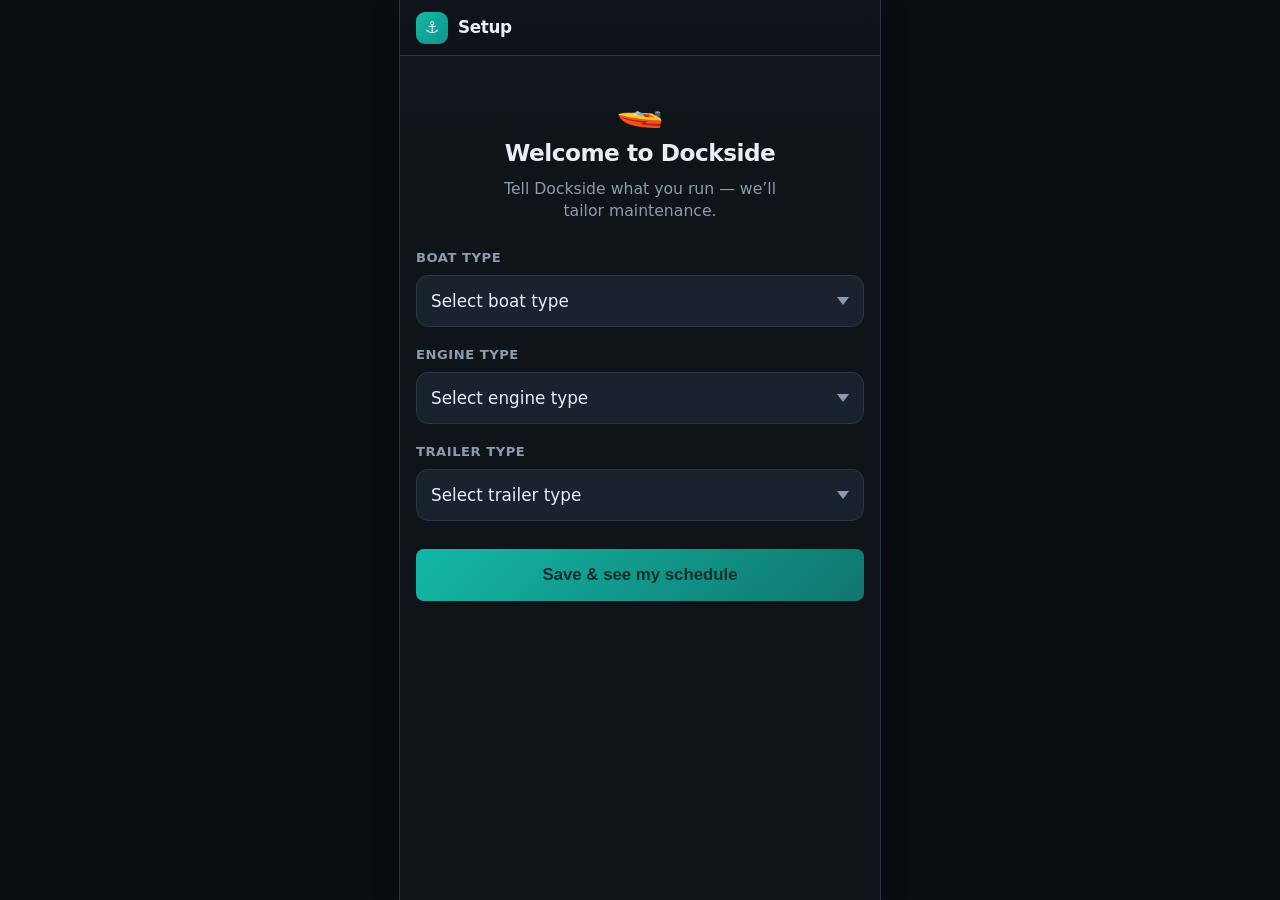
==== public/index.html @ db3fe717 "Add first-run gear setup and tailored maintenance schedule Welcoming setup for boat/engine/trailer t" ====
<!DOCTYPE html>
<html lang="en">
<head>
  <meta charset="UTF-8" />
  <meta name="viewport" content="width=device-width, initial-scale=1, viewport-fit=cover" />
  <meta name="apple-mobile-web-app-capable" content="yes" />
  <meta name="apple-mobile-web-app-status-bar-style" content="black-translucent" />
  <meta name="mobile-web-app-capable" content="yes" />
  <meta name="theme-color" content="#0f1419" />
  <meta name="bm-build" content="v1-setup" />
  <meta name="description" content="Dockside — Track. Fix. Buy. Boat and trailer maintenance tracker with how-to guides and parts shopping." />
  <title>Dockside — Track. Fix. Buy.</title>
  <link rel="stylesheet" href="styles.css" />
  <link rel="icon" href="data:image/svg+xml,%3Csvg xmlns='http://www.w3.org/2000/svg' viewBox='0 0 32 32'%3E%3Crect fill='%230f766e' rx='8' width='32' height='32'/%3E%3Ctext x='16' y='22' text-anchor='middle' font-size='16'%3E⚓%3C/text%3E%3C/svg%3E" />
</head>
<body>
  <div id="app">
    <header class="app-header">
      <button type="button" id="btn-back" class="btn-icon hidden" aria-label="Back">←</button>
      <div class="logo" aria-hidden="true">⚓</div>
      <div class="header-text">
        <h1 id="header-title">Dockside</h1>
        <p id="header-tagline" class="tagline">Track. Fix. Buy.</p>
      </div>
      <button type="button" id="btn-add" class="btn-icon" aria-label="Add task" title="Add task">＋</button>
    </header>

    <main id="main" class="view active" role="main">
      <!-- filled by app.js -->
    </main>

    <nav class="bottom-nav" role="navigation" aria-label="Main">
      <button type="button" class="nav-btn active" data-view="track">
        <span class="nav-icon">📋</span>
        Track
      </button>
      <button type="button" class="nav-btn" data-view="guides">
        <span class="nav-icon">📖</span>
        Guides
      </button>
      <button type="button" class="nav-btn" data-view="parts">
        <span class="nav-icon">🔧</span>
        Parts
      </button>
      <button type="button" class="nav-btn" data-view="more">
        <span class="nav-icon">⋯</span>
        More
      </button>
    </nav>
  </div>

  <div id="overlay" class="overlay" aria-live="polite"></div>
  <div id="toast" class="toast" role="status" aria-live="polite"></div>

  <script src="app.js"></script>
</body>
</html>
---- public/styles.css ----
/* Dockside — Track. Fix. Buy. Mobile-first product MVP */
:root {
  --bg: #0f1419;
  --bg-elevated: #1a222d;
  --bg-card: #1e2836;
  --bg-card-hover: #243044;
  --border: #2a3648;
  --border-strong: #3a4a60;
  --text: #e8eef6;
  --text-muted: #8b9bb0;
  --text-dim: #5c6b80;
  --teal: #2dd4bf;
  --teal-dim: #14b8a6;
  --teal-bg: rgba(45, 212, 191, 0.12);
  --amber: #fbbf24;
  --amber-bg: rgba(251, 191, 36, 0.12);
  --rose: #fb7185;
  --rose-bg: rgba(251, 113, 133, 0.12);
  --green: #4ade80;
  --green-bg: rgba(74, 222, 128, 0.12);
  --radius: 12px;
  --radius-sm: 8px;
  --shadow: 0 4px 24px rgba(0, 0, 0, 0.35);
  --safe-bottom: env(safe-area-inset-bottom, 0px);
  --nav-h: 64px;
  --header-h: 56px;
  font-family: "Segoe UI", system-ui, -apple-system, BlinkMacSystemFont, sans-serif;
}

*, *::before, *::after { box-sizing: border-box; margin: 0; padding: 0; }

html {
  -webkit-text-size-adjust: 100%;
  height: 100%;
}

body {
  background: var(--bg);
  color: var(--text);
  min-height: 100%;
  line-height: 1.45;
  font-size: 16px;
  overflow-x: hidden;
  -webkit-font-smoothing: antialiased;
}

#app {
  max-width: 480px;
  margin: 0 auto;
  min-height: 100vh;
  min-height: 100dvh;
  display: flex;
  flex-direction: column;
  position: relative;
  background: linear-gradient(180deg, #121a24 0%, var(--bg) 120px);
}

/* Header */
.app-header {
  position: sticky;
  top: 0;
  z-index: 40;
  min-height: var(--header-h);
  display: flex;
  align-items: center;
  gap: 10px;
  padding: 6px 16px;
  background: rgba(15, 20, 25, 0.92);
  backdrop-filter: blur(12px);
  border-bottom: 1px solid var(--border);
}

.header-text {
  flex: 1;
  min-width: 0;
}

.app-header h1 {
  font-size: 1.05rem;
  font-weight: 650;
  letter-spacing: -0.02em;
  white-space: nowrap;
  overflow: hidden;
  text-overflow: ellipsis;
  line-height: 1.2;
}

.tagline {
  font-size: 0.68rem;
  font-weight: 550;
  color: var(--teal);
  letter-spacing: 0.04em;
  margin-top: 1px;
  white-space: nowrap;
  overflow: hidden;
  text-overflow: ellipsis;
}
.tagline.hidden { display: none; }

.app-header .logo {
  width: 32px;
  height: 32px;
  border-radius: 9px;
  background: linear-gradient(135deg, var(--teal-dim), #0d9488);
  display: grid;
  place-items: center;
  flex-shrink: 0;
  font-size: 1rem;
}

.btn-icon {
  width: 44px;
  height: 44px;
  border: none;
  background: transparent;
  color: var(--text-muted);
  border-radius: var(--radius-sm);
  display: grid;
  place-items: center;
  cursor: pointer;
  font-size: 1.25rem;
  flex-shrink: 0;
  transition: background 0.15s, color 0.15s;
}
.btn-icon:active, .btn-icon:hover { background: var(--bg-elevated); color: var(--text); }

/* Main content */
.view {
  display: none;
  flex: 1;
  padding: 16px 16px calc(var(--nav-h) + var(--safe-bottom) + 20px);
  animation: fadeIn 0.2s ease;
}
.view.active { display: block; }

@keyframes fadeIn {
  from { opacity: 0; transform: translateY(4px); }
  to { opacity: 1; transform: none; }
}

/* Bottom nav */
.bottom-nav {
  position: fixed;
  bottom: 0;
  left: 50%;
  transform: translateX(-50%);
  width: 100%;
  max-width: 480px;
  height: calc(var(--nav-h) + var(--safe-bottom));
  padding-bottom: var(--safe-bottom);
  background: rgba(26, 34, 45, 0.96);
  backdrop-filter: blur(14px);
  border-top: 1px solid var(--border);
  display: flex;
  z-index: 50;
}

.nav-btn {
  flex: 1;
  border: none;
  background: transparent;
  color: var(--text-dim);
  display: flex;
  flex-direction: column;
  align-items: center;
  justify-content: center;
  gap: 2px;
  cursor: pointer;
  font-size: 0.68rem;
  font-weight: 500;
  min-height: 44px;
  transition: color 0.15s;
}
.nav-btn .nav-icon { font-size: 1.25rem; line-height: 1; }
.nav-btn.active { color: var(--teal); }
.nav-btn:active { opacity: 0.8; }

/* Cards & sections */
.section-label {
  font-size: 0.75rem;
  font-weight: 650;
  text-transform: uppercase;
  letter-spacing: 0.06em;
  color: var(--text-muted);
  margin: 18px 0 10px;
  display: flex;
  align-items: center;
  gap: 8px;
}
.section-label:first-child { margin-top: 4px; }
.section-label .count {
  background: var(--bg-elevated);
  color: var(--text);
  padding: 1px 7px;
  border-radius: 999px;
  font-size: 0.7rem;
  font-weight: 600;
  letter-spacing: 0;
  text-transform: none;
}
.section-label.overdue { color: var(--rose); }
.section-label.due-soon { color: var(--amber); }
.section-label.upcoming { color: var(--teal); }

.card {
  background: var(--bg-card);
  border: 1px solid var(--border);
  border-radius: var(--radius);
  padding: 14px;
  margin-bottom: 10px;
}

.asset-chips {
  display: flex;
  gap: 8px;
  overflow-x: auto;
  padding-bottom: 4px;
  margin-bottom: 8px;
  -webkit-overflow-scrolling: touch;
  scrollbar-width: none;
}
.asset-chips::-webkit-scrollbar { display: none; }

.chip {
  flex-shrink: 0;
  border: 1px solid var(--border);
  background: var(--bg-elevated);
  color: var(--text-muted);
  border-radius: 999px;
  padding: 10px 16px;
  font-size: 0.875rem;
  font-weight: 550;
  cursor: pointer;
  min-height: 44px;
  transition: all 0.15s;
}
.chip.active {
  background: var(--teal-bg);
  border-color: var(--teal-dim);
  color: var(--teal);
}
.chip:active { transform: scale(0.97); }

/* Task row */
.task-row {
  background: var(--bg-card);
  border: 1px solid var(--border);
  border-radius: var(--radius);
  margin-bottom: 8px;
  overflow: hidden;
  transition: border-color 0.15s;
}
.task-row.overdue { border-left: 3px solid var(--rose); }
.task-row.due-soon { border-left: 3px solid var(--amber); }
.task-row.ok { border-left: 3px solid var(--teal-dim); }

.task-main {
  display: flex;
  align-items: center;
  gap: 10px;
  padding: 12px 12px 12px 14px;
  min-height: 64px;
  cursor: pointer;
  -webkit-tap-highlight-color: transparent;
}
.task-main:active { background: var(--bg-card-hover); }

.task-info { flex: 1; min-width: 0; }
.task-title {
  font-weight: 600;
  font-size: 0.95rem;
  white-space: nowrap;
  overflow: hidden;
  text-overflow: ellipsis;
}
.task-meta {
  font-size: 0.78rem;
  color: var(--text-muted);
  margin-top: 3px;
  display: flex;
  flex-wrap: wrap;
  gap: 6px;
  align-items: center;
}
.badge {
  display: inline-flex;
  align-items: center;
  padding: 2px 8px;
  border-radius: 999px;
  font-size: 0.72rem;
  font-weight: 600;
}
.badge.overdue { background: var(--rose-bg); color: var(--rose); }
.badge.due-soon { background: var(--amber-bg); color: var(--amber); }
.badge.ok { background: var(--teal-bg); color: var(--teal); }
.badge.priority-high { background: var(--rose-bg); color: var(--rose); }
.badge.category {
  background: var(--bg-elevated);
  color: var(--text-muted);
  font-weight: 500;
}

.btn-done {
  flex-shrink: 0;
  min-width: 72px;
  height: 44px;
  border: 1px solid var(--teal-dim);
  background: var(--teal-bg);
  color: var(--teal);
  border-radius: var(--radius-sm);
  font-weight: 650;
  font-size: 0.8rem;
  cursor: pointer;
  transition: all 0.15s;
}
.btn-done:active {
  background: var(--teal-dim);
  color: var(--bg);
}

.task-expand {
  display: none;
  padding: 0 14px 14px;
  border-top: 1px solid var(--border);
  background: rgba(0,0,0,0.15);
}
.task-row.expanded .task-expand { display: block; padding-top: 12px; }

.task-notes {
  font-size: 0.85rem;
  color: var(--text-muted);
  margin-bottom: 12px;
  white-space: pre-wrap;
}

.task-actions {
  display: flex;
  gap: 8px;
  flex-wrap: wrap;
}

/* Buttons */
.btn {
  display: inline-flex;
  align-items: center;
  justify-content: center;
  gap: 6px;
  min-height: 44px;
  padding: 0 16px;
  border-radius: var(--radius-sm);
  font-size: 0.9rem;
  font-weight: 600;
  cursor: pointer;
  border: 1px solid transparent;
  transition: all 0.15s;
  -webkit-tap-highlight-color: transparent;
  text-decoration: none;
  color: inherit;
}
.btn:active { transform: scale(0.98); }
.btn-primary {
  background: linear-gradient(135deg, var(--teal-dim), #0f766e);
  color: #042f2e;
  border: none;
}
.btn-primary:active { filter: brightness(1.08); }
.btn-secondary {
  background: var(--bg-elevated);
  color: var(--text);
  border-color: var(--border-strong);
}
.btn-ghost {
  background: transparent;
  color: var(--text-muted);
  border-color: var(--border);
}
.btn-danger {
  background: var(--rose-bg);
  color: var(--rose);
  border-color: rgba(251, 113, 133, 0.35);
}
.btn-shop {
  background: var(--teal-bg);
  color: var(--teal);
  border-color: var(--teal-dim);
  min-height: 36px;
  padding: 0 14px;
  font-size: 0.8rem;
  flex-shrink: 0;
}
.btn-block { width: 100%; }
.btn-sm { min-height: 36px; padding: 0 12px; font-size: 0.8rem; }

.cta-row {
  display: flex;
  gap: 8px;
  margin: 12px 0 4px;
}
.cta-row .btn { flex: 1; }

/* Empty state */
.empty-state {
  text-align: center;
  padding: 36px 20px;
  color: var(--text-muted);
}
.empty-state .empty-icon {
  font-size: 2.5rem;
  margin-bottom: 12px;
  opacity: 0.7;
}
.empty-state h3 {
  color: var(--text);
  font-size: 1.05rem;
  margin-bottom: 6px;
}
.empty-state p { font-size: 0.9rem; margin-bottom: 16px; }

/* Forms */
.form-group {
  margin-bottom: 14px;
}
.form-group label {
  display: block;
  font-size: 0.82rem;
  font-weight: 650;
  color: var(--text-muted);
  margin-bottom: 8px;
  text-transform: uppercase;
  letter-spacing: 0.04em;
}
.form-group input,
.form-group select,
.form-group textarea {
  width: 100%;
  min-height: 48px;
  padding: 12px 14px;
  background: var(--bg-elevated);
  border: 1px solid var(--border);
  border-radius: var(--radius-sm);
  color: var(--text);
  font-size: 1rem;
  font-family: inherit;
  outline: none;
  transition: border-color 0.15s;
}
.form-group input:focus,
.form-group select:focus,
.form-group textarea:focus {
  border-color: var(--teal-dim);
}
.form-group textarea {
  min-height: 88px;
  resize: vertical;
}
.form-group select {
  appearance: none;
  background-image: url("data:image/svg+xml,%3Csvg xmlns='http://www.w3.org/2000/svg' width='12' height='8' fill='%238b9bb0'%3E%3Cpath d='M0 0l6 8 6-8z'/%3E%3C/svg%3E");
  background-repeat: no-repeat;
  background-position: right 14px center;
  padding-right: 36px;
}
.form-row {
  display: grid;
  grid-template-columns: 1fr 1fr;
  gap: 10px;
}
.form-actions {
  display: flex;
  flex-direction: column;
  gap: 8px;
  margin-top: 20px;
  padding-bottom: 8px;
}

/* Asset detail header */
.asset-hero {
  background: var(--bg-card);
  border: 1px solid var(--border);
  border-radius: var(--radius);
  padding: 16px;
  margin-bottom: 8px;
}
.asset-hero h2 {
  font-size: 1.25rem;
  font-weight: 700;
  letter-spacing: -0.02em;
}
.asset-hero .type-tag {
  display: inline-block;
  margin-top: 6px;
  font-size: 0.75rem;
  font-weight: 600;
  text-transform: uppercase;
  letter-spacing: 0.05em;
  color: var(--teal);
  background: var(--teal-bg);
  padding: 3px 10px;
  border-radius: 999px;
}
.asset-hero .notes {
  margin-top: 10px;
  font-size: 0.875rem;
  color: var(--text-muted);
}
.meter-row {
  display: flex;
  gap: 16px;
  margin-top: 12px;
  font-size: 0.85rem;
}
.meter-row span { color: var(--text-muted); }
.meter-row strong { color: var(--text); }

/* Settings */
.settings-block {
  background: var(--bg-card);
  border: 1px solid var(--border);
  border-radius: var(--radius);
  padding: 16px;
  margin-bottom: 12px;
}
.settings-block h3 {
  font-size: 0.95rem;
  margin-bottom: 12px;
  display: flex;
  align-items: center;
  gap: 8px;
}
.settings-block p.hint {
  font-size: 0.8rem;
  color: var(--text-muted);
  margin-bottom: 12px;
}
.asset-edit-card {
  background: var(--bg-elevated);
  border-radius: var(--radius-sm);
  padding: 12px;
  margin-bottom: 10px;
}
.asset-edit-card:last-child { margin-bottom: 0; }

/* Modal / overlay panel */
.overlay {
  display: none;
  position: fixed;
  inset: 0;
  z-index: 100;
  background: rgba(0, 0, 0, 0.65);
  align-items: flex-end;
  justify-content: center;
}
.overlay.open { display: flex; }
.sheet {
  width: 100%;
  max-width: 480px;
  max-height: 92vh;
  overflow-y: auto;
  background: var(--bg-elevated);
  border-radius: 16px 16px 0 0;
  padding: 12px 16px calc(20px + var(--safe-bottom));
  animation: slideUp 0.25s ease;
  border: 1px solid var(--border);
  border-bottom: none;
}
@keyframes slideUp {
  from { transform: translateY(40px); opacity: 0.6; }
  to { transform: none; opacity: 1; }
}
.sheet-handle {
  width: 36px;
  height: 4px;
  background: var(--border-strong);
  border-radius: 2px;
  margin: 4px auto 14px;
}
.sheet h2 {
  font-size: 1.15rem;
  margin-bottom: 16px;
  letter-spacing: -0.02em;
}

/* Toast */
.toast {
  position: fixed;
  bottom: calc(var(--nav-h) + var(--safe-bottom) + 16px);
  left: 50%;
  transform: translateX(-50%) translateY(20px);
  max-width: calc(100% - 32px);
  width: max-content;
  max-width: 448px;
  background: var(--bg-card);
  border: 1px solid var(--teal-dim);
  color: var(--text);
  padding: 12px 18px;
  border-radius: var(--radius);
  font-size: 0.9rem;
  font-weight: 550;
  box-shadow: var(--shadow);
  opacity: 0;
  pointer-events: none;
  transition: all 0.25s ease;
  z-index: 200;
  text-align: center;
}
.toast.show {
  opacity: 1;
  transform: translateX(-50%) translateY(0);
}

/* Stats strip on dashboard */
.stats-strip {
  display: grid;
  grid-template-columns: repeat(3, 1fr);
  gap: 8px;
  margin-bottom: 8px;
}
.stat-pill {
  background: var(--bg-card);
  border: 1px solid var(--border);
  border-radius: var(--radius-sm);
  padding: 12px 8px;
  text-align: center;
}
.stat-pill .num {
  font-size: 1.35rem;
  font-weight: 700;
  letter-spacing: -0.03em;
  line-height: 1.1;
}
.stat-pill .lbl {
  font-size: 0.68rem;
  color: var(--text-muted);
  margin-top: 4px;
  text-transform: uppercase;
  letter-spacing: 0.04em;
}
.stat-pill.overdue .num { color: var(--rose); }
.stat-pill.due-soon .num { color: var(--amber); }
.stat-pill.ok .num { color: var(--teal); }

/* Confirm dialog */
.confirm-box {
  text-align: center;
  padding: 8px 0 4px;
}
.confirm-box p {
  color: var(--text-muted);
  margin-bottom: 20px;
  font-size: 0.95rem;
}

/* Pro teaser */
.pro-banner {
  background: linear-gradient(135deg, rgba(45, 212, 191, 0.1), rgba(251, 191, 36, 0.08));
  border: 1px dashed rgba(45, 212, 191, 0.35);
  border-radius: var(--radius);
  padding: 12px 14px;
  margin-bottom: 14px;
  display: flex;
  gap: 10px;
  align-items: flex-start;
}
.pro-banner .pro-icon {
  font-size: 1.1rem;
  flex-shrink: 0;
  margin-top: 1px;
}
.pro-banner .pro-body {
  font-size: 0.82rem;
  color: var(--text-muted);
  line-height: 1.4;
}
.pro-banner .pro-body strong {
  color: var(--teal);
  font-weight: 650;
  display: block;
  margin-bottom: 2px;
  font-size: 0.85rem;
}

/* Guide list */
.guide-row {
  background: var(--bg-card);
  border: 1px solid var(--border);
  border-radius: var(--radius);
  padding: 14px;
  margin-bottom: 8px;
  cursor: pointer;
  display: flex;
  align-items: center;
  gap: 12px;
  min-height: 64px;
  -webkit-tap-highlight-color: transparent;
}
.guide-row:active { background: var(--bg-card-hover); }
.guide-row .guide-icon {
  width: 40px;
  height: 40px;
  border-radius: 10px;
  background: var(--teal-bg);
  display: grid;
  place-items: center;
  flex-shrink: 0;
  font-size: 1.1rem;
}
.guide-row .guide-info { flex: 1; min-width: 0; }
.guide-row .guide-title {
  font-weight: 600;
  font-size: 0.95rem;
}
.guide-row .guide-meta {
  font-size: 0.78rem;
  color: var(--text-muted);
  margin-top: 3px;
}
.guide-row .chevron {
  color: var(--text-dim);
  font-size: 1.1rem;
  flex-shrink: 0;
}

/* Parts catalog */
.part-row {
  background: var(--bg-card);
  border: 1px solid var(--border);
  border-radius: var(--radius);
  padding: 12px 14px;
  margin-bottom: 8px;
  display: flex;
  align-items: center;
  gap: 12px;
}
.part-row .part-info { flex: 1; min-width: 0; }
.part-row .part-name {
  font-weight: 600;
  font-size: 0.9rem;
}
.part-row .part-why {
  font-size: 0.78rem;
  color: var(--text-muted);
  margin-top: 3px;
}
.part-row .part-task {
  font-size: 0.7rem;
  color: var(--text-dim);
  margin-top: 4px;
}

/* Task detail */
.detail-hero {
  background: var(--bg-card);
  border: 1px solid var(--border);
  border-radius: var(--radius);
  padding: 16px;
  margin-bottom: 12px;
}
.detail-hero h2 {
  font-size: 1.2rem;
  font-weight: 700;
  letter-spacing: -0.02em;
  margin-bottom: 8px;
}
.detail-schedule {
  display: grid;
  gap: 8px;
  margin: 12px 0;
  font-size: 0.875rem;
}
.detail-schedule .row {
  display: flex;
  justify-content: space-between;
  gap: 12px;
}
.detail-schedule .lbl { color: var(--text-muted); }
.detail-schedule .val { font-weight: 600; text-align: right; }

.howto-block {
  background: var(--bg-card);
  border: 1px solid var(--border);
  border-radius: var(--radius);
  padding: 16px;
  margin-bottom: 12px;
}
.howto-block.highlight {
  border-color: var(--teal-dim);
  box-shadow: 0 0 0 1px rgba(45, 212, 191, 0.2);
}
.howto-block h3 {
  font-size: 0.95rem;
  margin-bottom: 12px;
  display: flex;
  align-items: center;
  gap: 8px;
}
.howto-steps {
  list-style: none;
  counter-reset: step;
  display: flex;
  flex-direction: column;
  gap: 10px;
}
.howto-steps li {
  counter-increment: step;
  display: flex;
  gap: 12px;
  font-size: 0.875rem;
  color: var(--text);
  line-height: 1.45;
}
.howto-steps li::before {
  content: counter(step);
  flex-shrink: 0;
  width: 26px;
  height: 26px;
  border-radius: 50%;
  background: var(--teal-bg);
  color: var(--teal);
  font-weight: 700;
  font-size: 0.75rem;
  display: grid;
  place-items: center;
  margin-top: 1px;
}
.safety-note {
  margin-top: 12px;
  padding: 10px 12px;
  background: var(--amber-bg);
  border-radius: var(--radius-sm);
  font-size: 0.78rem;
  color: var(--amber);
  line-height: 1.4;
}

.parts-block {
  background: var(--bg-card);
  border: 1px solid var(--border);
  border-radius: var(--radius);
  padding: 16px;
  margin-bottom: 12px;
}
.parts-block h3 {
  font-size: 0.95rem;
  margin-bottom: 12px;
  display: flex;
  align-items: center;
  gap: 8px;
}
.parts-block .part-row {
  background: var(--bg-elevated);
  margin-bottom: 8px;
}
.parts-block .part-row:last-child { margin-bottom: 0; }

.more-menu-item {
  background: var(--bg-card);
  border: 1px solid var(--border);
  border-radius: var(--radius);
  padding: 16px;
  margin-bottom: 8px;
  display: flex;
  align-items: center;
  gap: 14px;
  cursor: pointer;
  min-height: 64px;
  -webkit-tap-highlight-color: transparent;
}
.more-menu-item:active { background: var(--bg-card-hover); }
.more-menu-item .mm-icon {
  width: 44px;
  height: 44px;
  border-radius: 12px;
  background: var(--teal-bg);
  display: grid;
  place-items: center;
  font-size: 1.25rem;
  flex-shrink: 0;
}
.more-menu-item .mm-body { flex: 1; min-width: 0; }
.more-menu-item .mm-title { font-weight: 650; font-size: 1rem; }
.more-menu-item .mm-sub { font-size: 0.8rem; color: var(--text-muted); margin-top: 2px; }
.more-menu-item .chevron { color: var(--text-dim); }


/* Setup / gear profile */
.setup-mode .bottom-nav { display: none; }
.setup-mode #main {
  padding-bottom: calc(24px + var(--safe-bottom));
}
.setup-screen {
  padding-top: 8px;
}
.setup-hero {
  text-align: center;
  margin-bottom: 22px;
  padding: 8px 8px 4px;
}
.setup-emoji {
  font-size: 2.4rem;
  line-height: 1;
  margin-bottom: 10px;
}
.setup-hero h2 {
  font-size: 1.45rem;
  font-weight: 700;
  letter-spacing: -0.02em;
  margin-bottom: 8px;
}
.setup-hero p {
  color: var(--text-muted);
  font-size: 0.98rem;
  line-height: 1.4;
  max-width: 20em;
  margin: 0 auto;
}
.setup-form .setup-field {
  margin-bottom: 18px;
}
.setup-select,
.setup-form select.setup-select,
.setup-form input.setup-select {
  min-height: 52px;
  font-size: 1.05rem;
  border-radius: 12px;
  background-color: var(--bg-elevated);
}
.setup-cta {
  margin-top: 10px;
  min-height: 52px;
  font-size: 1.05rem;
  font-weight: 700;
}

.gear-chip-row {
  margin: 0 0 8px;
}
.gear-chip {
  width: 100%;
  display: flex;
  align-items: center;
  gap: 10px;
  padding: 12px 14px;
  background: var(--teal-bg);
  border: 1px solid rgba(45, 212, 191, 0.28);
  border-radius: 14px;
  color: var(--text);
  cursor: pointer;
  text-align: left;
  font: inherit;
  -webkit-tap-highlight-color: transparent;
}
.gear-chip:active { transform: scale(0.99); opacity: 0.95; }
.gear-chip-icon {
  flex-shrink: 0;
  font-size: 1.1rem;
}
.gear-chip-text {
  flex: 1;
  min-width: 0;
  font-size: 0.88rem;
  font-weight: 600;
  color: var(--teal);
  white-space: nowrap;
  overflow: hidden;
  text-overflow: ellipsis;
}
.gear-chip-edit {
  flex-shrink: 0;
  font-size: 0.78rem;
  font-weight: 700;
  color: var(--text);
  background: rgba(15, 20, 25, 0.45);
  padding: 5px 10px;
  border-radius: 999px;
}
.gear-based {
  font-size: 0.78rem;
  color: var(--text-dim);
  margin: 0 0 12px;
  padding: 0 2px;
}

.setup-banner {
  display: flex;
  align-items: center;
  gap: 12px;
  padding: 14px 16px;
  margin-bottom: 12px;
  background: var(--amber-bg);
  border: 1px solid rgba(251, 191, 36, 0.35);
  border-radius: var(--radius);
  cursor: pointer;
}
.setup-banner-body {
  flex: 1;
  min-width: 0;
  display: flex;
  flex-direction: column;
  gap: 2px;
}
.setup-banner-body strong {
  font-size: 0.92rem;
  color: var(--amber);
}
.setup-banner-body span {
  font-size: 0.8rem;
  color: var(--text-muted);
}
.setup-banner .chevron { color: var(--amber); font-size: 1.2rem; }

/* Utility */
.hidden { display: none !important; }
.sr-only {
  position: absolute;
  width: 1px; height: 1px;
  padding: 0; margin: -1px;
  overflow: hidden; clip: rect(0,0,0,0);
  border: 0;
}

@media (min-width: 481px) {
  body { background: #0a0e12; }
  #app {
    box-shadow: 0 0 0 1px var(--border), var(--shadow);
    min-height: 100vh;
  }
}
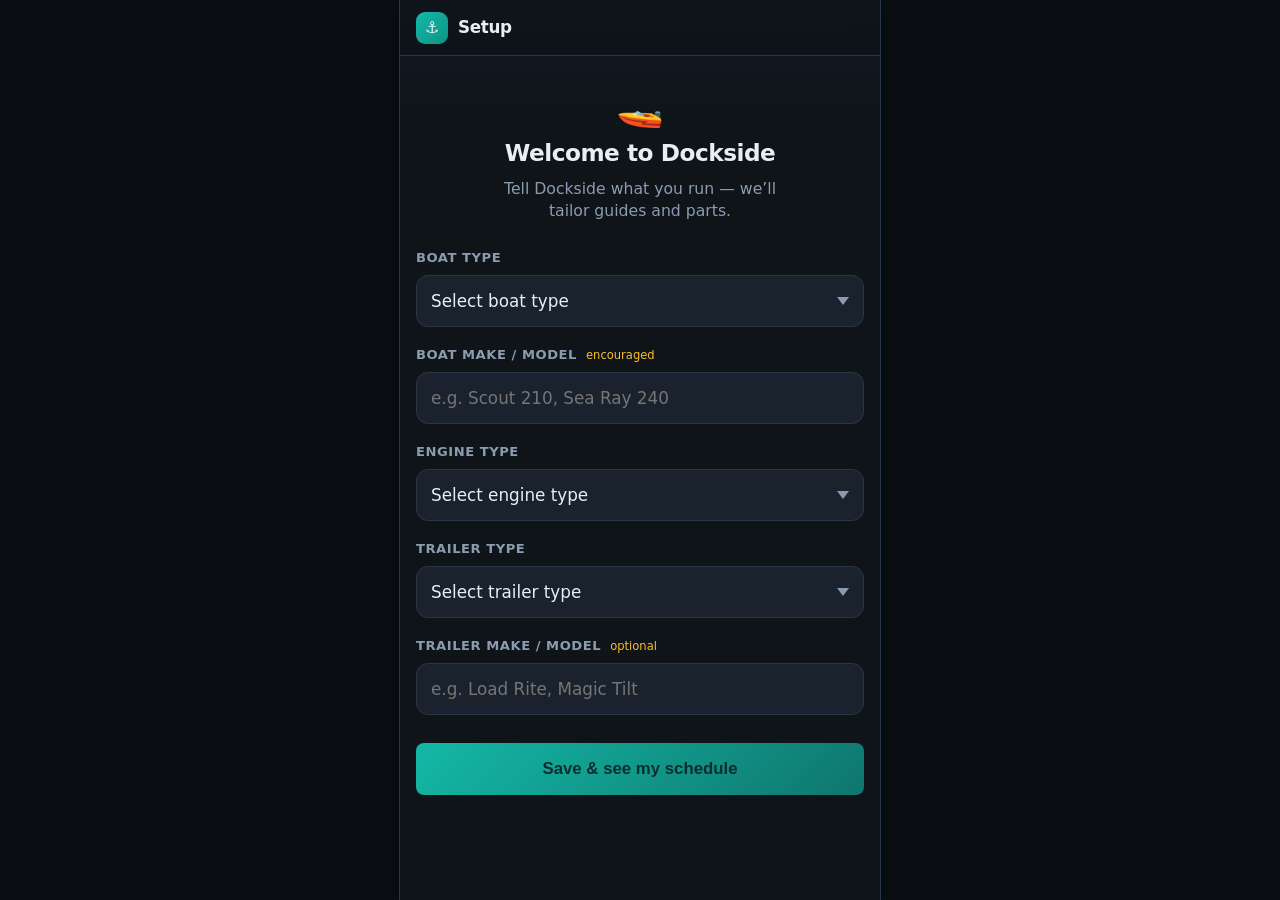
==== commit 09fd2498: "Make gear entry obvious and turn Dockside into fix + buy for your boat Add a Gear tab and always-vis" ====
--- a/public/index.html
+++ b/public/index.html
@@ -7,7 +7,7 @@
   <meta name="apple-mobile-web-app-status-bar-style" content="black-translucent" />
   <meta name="mobile-web-app-capable" content="yes" />
   <meta name="theme-color" content="#0f1419" />
-  <meta name="bm-build" content="v1-setup" />
+  <meta name="bm-build" content="v1-gear-shop" />
   <meta name="description" content="Dockside — Track. Fix. Buy. Boat and trailer maintenance tracker with how-to guides and parts shopping." />
   <title>Dockside — Track. Fix. Buy.</title>
   <link rel="stylesheet" href="styles.css" />
@@ -42,9 +42,9 @@
         <span class="nav-icon">🔧</span>
         Parts
       </button>
-      <button type="button" class="nav-btn" data-view="more">
-        <span class="nav-icon">⋯</span>
-        More
+      <button type="button" class="nav-btn" data-view="gear">
+        <span class="nav-icon">⚓</span>
+        Gear
       </button>
     </nav>
   </div>
--- a/public/styles.css
+++ b/public/styles.css
@@ -379,7 +379,8 @@
   color: var(--rose);
   border-color: rgba(251, 113, 133, 0.35);
 }
-.btn-shop {
+.btn-shop,
+.btn-buy {
   background: var(--teal-bg);
   color: var(--teal);
   border-color: var(--teal-dim);
@@ -387,6 +388,25 @@
   padding: 0 14px;
   font-size: 0.8rem;
   flex-shrink: 0;
+}
+.btn-buy {
+  min-height: 44px;
+  padding: 0 18px;
+  font-size: 0.92rem;
+  font-weight: 700;
+  background: linear-gradient(135deg, rgba(45, 212, 191, 0.22), rgba(13, 148, 136, 0.28));
+  border-color: var(--teal);
+  color: #5eead4;
+}
+.shop-block .btn-buy {
+  min-height: 48px;
+  font-size: 1rem;
+}
+.affiliate-note {
+  font-size: 0.72rem;
+  color: var(--text-dim);
+  text-align: center;
+  margin: 12px 0 4px;
 }
 .btn-block { width: 100%; }
 .btn-sm { min-height: 36px; padding: 0 12px; font-size: 0.8rem; }
@@ -1025,3 +1045,140 @@
     min-height: 100vh;
   }
 }
+
+
+/* Your boat & trailer card — impossible to miss */
+.your-gear-card {
+  background: linear-gradient(145deg, rgba(45, 212, 191, 0.14), rgba(30, 40, 54, 0.95));
+  border: 1px solid rgba(45, 212, 191, 0.35);
+  border-radius: 16px;
+  padding: 16px;
+  margin: 0 0 14px;
+  box-shadow: 0 8px 28px rgba(0, 0, 0, 0.28);
+}
+.your-gear-card.incomplete {
+  border-color: rgba(251, 191, 36, 0.45);
+  background: linear-gradient(145deg, rgba(251, 191, 36, 0.12), rgba(30, 40, 54, 0.95));
+  display: flex;
+  flex-direction: column;
+  gap: 4px;
+}
+.your-gear-card .ygc-icon {
+  font-size: 1.6rem;
+  line-height: 1;
+  flex-shrink: 0;
+}
+.your-gear-card .ygc-body h3 {
+  font-size: 1.08rem;
+  font-weight: 700;
+  letter-spacing: -0.02em;
+  margin: 0 0 4px;
+}
+.your-gear-card .ygc-body p {
+  font-size: 0.88rem;
+  color: var(--text-muted);
+  margin: 0;
+  line-height: 1.35;
+}
+.your-gear-card .ygc-summary {
+  color: var(--teal) !important;
+  font-weight: 650;
+  font-size: 0.95rem !important;
+  margin-top: 2px !important;
+}
+.your-gear-card .ygc-hint {
+  font-size: 0.78rem !important;
+  color: var(--text-dim) !important;
+  margin-top: 4px !important;
+}
+.your-gear-card.incomplete .ygc-body,
+.your-gear-card.incomplete > .ygc-icon {
+  margin-bottom: 12px;
+}
+.your-gear-card.complete {
+  display: flex;
+  align-items: flex-start;
+  gap: 12px;
+}
+.your-gear-card .ygc-top {
+  display: flex;
+  align-items: flex-start;
+  gap: 12px;
+  flex: 1;
+  min-width: 0;
+}
+.your-gear-card.complete > .btn {
+  flex-shrink: 0;
+  align-self: center;
+}
+
+.gear-cta-card {
+  display: flex;
+  flex-direction: column;
+  gap: 12px;
+  background: rgba(251, 191, 36, 0.1);
+  border: 1px solid rgba(251, 191, 36, 0.35);
+  border-radius: 14px;
+  padding: 14px;
+  margin-bottom: 14px;
+  cursor: pointer;
+}
+.gear-cta-card.compact { margin-bottom: 12px; }
+.gear-cta-body strong {
+  display: block;
+  font-size: 0.98rem;
+  margin-bottom: 4px;
+}
+.gear-cta-body span {
+  font-size: 0.85rem;
+  color: var(--text-muted);
+  line-height: 1.35;
+}
+
+.view-hero {
+  margin: 0 0 12px;
+}
+.view-hero h2 {
+  font-size: 1.25rem;
+  font-weight: 700;
+  letter-spacing: -0.02em;
+  margin: 0 0 6px;
+}
+.view-hero p {
+  font-size: 0.9rem;
+  color: var(--text-muted);
+  margin: 0;
+  line-height: 1.4;
+}
+.view-hero-sub {
+  color: var(--teal) !important;
+  font-weight: 600;
+  margin-bottom: 4px !important;
+}
+
+.badge.for-you {
+  display: inline-block;
+  font-size: 0.68rem;
+  font-weight: 700;
+  text-transform: uppercase;
+  letter-spacing: 0.04em;
+  color: var(--teal);
+  background: var(--teal-bg);
+  padding: 2px 8px;
+  border-radius: 999px;
+  margin-right: 6px;
+  vertical-align: middle;
+}
+
+.opt-label {
+  font-size: 0.72rem;
+  font-weight: 500;
+  text-transform: none;
+  letter-spacing: 0;
+  color: var(--amber);
+  margin-left: 4px;
+}
+
+.bottom-nav .nav-btn {
+  font-size: 0.62rem;
+}
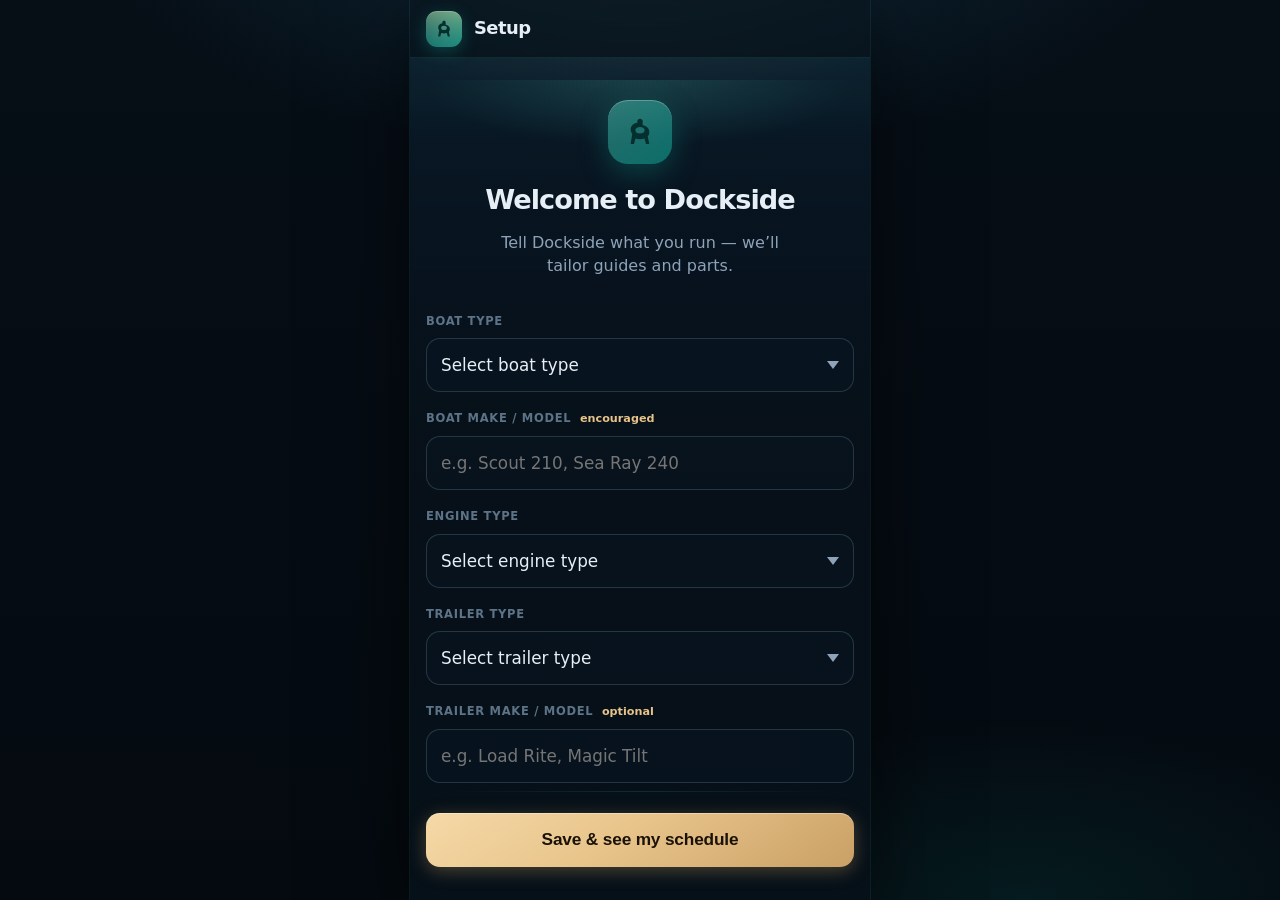
==== commit de3273fa: "Visual redesign: Harbor at dusk identity pass (v1-harbor) Deep navy harbor backdrop, seafoam + warm " ====
--- a/public/index.html
+++ b/public/index.html
@@ -6,18 +6,20 @@
   <meta name="apple-mobile-web-app-capable" content="yes" />
   <meta name="apple-mobile-web-app-status-bar-style" content="black-translucent" />
   <meta name="mobile-web-app-capable" content="yes" />
-  <meta name="theme-color" content="#0f1419" />
-  <meta name="bm-build" content="v1-gear-shop" />
+  <meta name="theme-color" content="#071018" />
+  <meta name="bm-build" content="v1-harbor" />
   <meta name="description" content="Dockside — Track. Fix. Buy. Boat and trailer maintenance tracker with how-to guides and parts shopping." />
   <title>Dockside — Track. Fix. Buy.</title>
   <link rel="stylesheet" href="styles.css" />
-  <link rel="icon" href="data:image/svg+xml,%3Csvg xmlns='http://www.w3.org/2000/svg' viewBox='0 0 32 32'%3E%3Crect fill='%230f766e' rx='8' width='32' height='32'/%3E%3Ctext x='16' y='22' text-anchor='middle' font-size='16'%3E⚓%3C/text%3E%3C/svg%3E" />
+  <link rel="icon" href="data:image/svg+xml,%3Csvg xmlns='http://www.w3.org/2000/svg' viewBox='0 0 32 32'%3E%3Crect fill='%230d9488' rx='8' width='32' height='32'/%3E%3Cpath fill='%23042f2e' d='M16 6c-1.2 0-2 .8-2 2v1.2c-3.2.4-5.5 2.2-5.5 5.3 0 1.2.4 2.2 1.1 3L8 24h3l1.2-4.5c1.1.4 2.4.6 3.8.6s2.7-.2 3.8-.6L21 24h3l-1.6-6.5c.7-.8 1.1-1.8 1.1-3 0-3.1-2.3-4.9-5.5-5.3V8c0-1.2-.8-2-2-2zm0 6.5c2.4 0 3.8 1 3.8 2.5S18.4 17.5 16 17.5 12.2 16.5 12.2 15 13.6 12.5 16 12.5z'/%3E%3C/svg%3E" />
 </head>
 <body>
   <div id="app">
     <header class="app-header">
       <button type="button" id="btn-back" class="btn-icon hidden" aria-label="Back">←</button>
-      <div class="logo" aria-hidden="true">⚓</div>
+      <div class="logo" aria-hidden="true">
+        <svg viewBox="0 0 24 24" aria-hidden="true"><path fill="currentColor" d="M12 2c-1.1 0-2 .7-2 1.8V5c-3 .5-5 2.2-5 5.2 0 1.2.4 2.3 1.2 3.1L5 21h2.5l1.1-4.2c1.1.4 2.2.6 3.4.6s2.3-.2 3.4-.6L16.5 21H19l-1.2-5.7c.8-.8 1.2-1.9 1.2-3.1 0-3-2-4.7-5-5.2V3.8C14 2.7 13.1 2 12 2zm0 6.2c2.2 0 3.5 1 3.5 2.5S14.2 13.2 12 13.2 8.5 12.2 8.5 10.7 9.8 8.2 12 8.2z"/></svg>
+      </div>
       <div class="header-text">
         <h1 id="header-title">Dockside</h1>
         <p id="header-tagline" class="tagline">Track. Fix. Buy.</p>
@@ -31,19 +33,27 @@
 
     <nav class="bottom-nav" role="navigation" aria-label="Main">
       <button type="button" class="nav-btn active" data-view="track">
-        <span class="nav-icon">📋</span>
+        <span class="nav-icon" aria-hidden="true">
+          <svg viewBox="0 0 24 24"><path d="M9 5H7a2 2 0 0 0-2 2v12a2 2 0 0 0 2 2h10a2 2 0 0 0 2-2V7a2 2 0 0 0-2-2h-2"/><rect x="9" y="3" width="6" height="4" rx="1"/><path d="M9 12h6M9 16h4"/></svg>
+        </span>
         Track
       </button>
       <button type="button" class="nav-btn" data-view="guides">
-        <span class="nav-icon">📖</span>
+        <span class="nav-icon" aria-hidden="true">
+          <svg viewBox="0 0 24 24"><path d="M4 19.5A2.5 2.5 0 0 1 6.5 17H20"/><path d="M6.5 2H20v20H6.5A2.5 2.5 0 0 1 4 19.5v-15A2.5 2.5 0 0 1 6.5 2z"/><path d="M8 7h8M8 11h6"/></svg>
+        </span>
         Guides
       </button>
       <button type="button" class="nav-btn" data-view="parts">
-        <span class="nav-icon">🔧</span>
+        <span class="nav-icon" aria-hidden="true">
+          <svg viewBox="0 0 24 24"><path d="M14.7 6.3a1 1 0 0 0 0 1.4l1.6 1.6a1 1 0 0 0 1.4 0l3.77-3.77a6 6 0 0 1-7.94 7.94l-6.91 6.91a2.12 2.12 0 0 1-3-3l6.91-6.91a6 6 0 0 1 7.94-7.94l-3.76 3.76z"/></svg>
+        </span>
         Parts
       </button>
       <button type="button" class="nav-btn" data-view="gear">
-        <span class="nav-icon">⚓</span>
+        <span class="nav-icon" aria-hidden="true">
+          <svg viewBox="0 0 24 24"><circle cx="12" cy="12" r="3"/><path d="M12 2v2M12 20v2M4.9 4.9l1.4 1.4M17.7 17.7l1.4 1.4M2 12h2M20 12h2M4.9 19.1l1.4-1.4M17.7 6.3l1.4-1.4"/></svg>
+        </span>
         Gear
       </button>
     </nav>
--- a/public/styles.css
+++ b/public/styles.css
@@ -1,30 +1,47 @@
-/* Dockside — Track. Fix. Buy. Mobile-first product MVP */
+/* Dockside — Harbor at dusk · Track. Fix. Buy. */
 :root {
-  --bg: #0f1419;
-  --bg-elevated: #1a222d;
-  --bg-card: #1e2836;
-  --bg-card-hover: #243044;
-  --border: #2a3648;
-  --border-strong: #3a4a60;
-  --text: #e8eef6;
-  --text-muted: #8b9bb0;
-  --text-dim: #5c6b80;
-  --teal: #2dd4bf;
-  --teal-dim: #14b8a6;
-  --teal-bg: rgba(45, 212, 191, 0.12);
+  --ink: #071018;
+  --ink-deep: #050c12;
+  --navy: #0b1a28;
+  --navy-mid: #122536;
+  --navy-lift: #1a3348;
+  --horizon: #1e3a52;
+  --foam: #5eead4;
+  --seafoam: #2dd4bf;
+  --seafoam-deep: #0d9488;
+  --teal-glow: rgba(45, 212, 191, 0.18);
+  --sand: #e8c48a;
+  --sand-bright: #f5d9a8;
+  --sand-deep: #c9a066;
+  --mist: #c5d4e0;
+  --text: #e6eef6;
+  --text-muted: #8fa3b8;
+  --text-dim: #5c7388;
+  --rose: #fb7185;
+  --rose-bg: rgba(251, 113, 133, 0.14);
   --amber: #fbbf24;
-  --amber-bg: rgba(251, 191, 36, 0.12);
-  --rose: #fb7185;
-  --rose-bg: rgba(251, 113, 133, 0.12);
+  --amber-bg: rgba(251, 191, 36, 0.14);
   --green: #4ade80;
-  --green-bg: rgba(74, 222, 128, 0.12);
-  --radius: 12px;
-  --radius-sm: 8px;
-  --shadow: 0 4px 24px rgba(0, 0, 0, 0.35);
+  --teal: var(--seafoam);
+  --teal-bg: var(--teal-glow);
+  --teal-dim: var(--seafoam-deep);
+  --bg: var(--ink);
+  --bg-elevated: var(--navy-mid);
+  --bg-card: var(--card-solid);
+  --border: rgba(94, 234, 212, 0.1);
+  --border-strong: rgba(148, 180, 200, 0.22);
+  --card: rgba(18, 37, 54, 0.72);
+  --card-solid: #132536;
+  --radius: 18px;
+  --radius-sm: 12px;
+  --radius-xs: 8px;
+  --shadow-card: 0 8px 32px rgba(0, 0, 0, 0.35), 0 1px 0 rgba(255, 255, 255, 0.04) inset;
+  --shadow-float: 0 12px 40px rgba(0, 8, 20, 0.45);
   --safe-bottom: env(safe-area-inset-bottom, 0px);
-  --nav-h: 64px;
-  --header-h: 56px;
-  font-family: "Segoe UI", system-ui, -apple-system, BlinkMacSystemFont, sans-serif;
+  --nav-h: 68px;
+  --header-h: 58px;
+  --max-w: 460px;
+  font-family: "Segoe UI", system-ui, -apple-system, BlinkMacSystemFont, "Helvetica Neue", sans-serif;
 }
 
 *, *::before, *::after { box-sizing: border-box; margin: 0; padding: 0; }
@@ -35,27 +52,81 @@
 }
 
 body {
-  background: var(--bg);
+  background: var(--ink-deep);
   color: var(--text);
   min-height: 100%;
-  line-height: 1.45;
+  line-height: 1.5;
   font-size: 16px;
   overflow-x: hidden;
   -webkit-font-smoothing: antialiased;
+  font-weight: 400;
+}
+
+/* Ambient harbor glow behind the phone shell */
+body::before {
+  content: "";
+  position: fixed;
+  inset: 0;
+  pointer-events: none;
+  z-index: 0;
+  background:
+    radial-gradient(ellipse 80% 50% at 50% -10%, rgba(30, 90, 120, 0.35), transparent 55%),
+    radial-gradient(ellipse 60% 40% at 80% 100%, rgba(13, 148, 136, 0.12), transparent 50%),
+    linear-gradient(180deg, #060e16 0%, #040a10 100%);
 }
 
 #app {
-  max-width: 480px;
+  max-width: var(--max-w);
   margin: 0 auto;
   min-height: 100vh;
   min-height: 100dvh;
   display: flex;
   flex-direction: column;
   position: relative;
-  background: linear-gradient(180deg, #121a24 0%, var(--bg) 120px);
-}
-
-/* Header */
+  z-index: 1;
+  background:
+    linear-gradient(180deg,
+      rgba(14, 40, 58, 0.55) 0%,
+      rgba(8, 20, 32, 0.92) 28%,
+      var(--ink) 55%,
+      #061018 100%);
+  isolation: isolate;
+}
+
+/* Soft horizon band */
+#app::before {
+  content: "";
+  position: absolute;
+  top: 0;
+  left: 0;
+  right: 0;
+  height: 220px;
+  pointer-events: none;
+  z-index: -1;
+  background:
+    linear-gradient(180deg, rgba(94, 234, 212, 0.06) 0%, transparent 70%),
+    radial-gradient(ellipse 120% 80% at 50% 0%, rgba(232, 196, 138, 0.08), transparent 55%);
+  opacity: 0.9;
+}
+
+/* Gentle water shimmer lines */
+#app::after {
+  content: "";
+  position: absolute;
+  bottom: calc(var(--nav-h) + 40px);
+  left: 8%;
+  right: 8%;
+  height: 1px;
+  pointer-events: none;
+  z-index: -1;
+  background: linear-gradient(90deg, transparent, rgba(94, 234, 212, 0.18), transparent);
+  box-shadow:
+    0 -48px 0 -0.5px rgba(94, 234, 212, 0.06),
+    0 -96px 0 -0.5px rgba(94, 234, 212, 0.04);
+  opacity: 0.7;
+}
+
+/* ── Header ── */
 .app-header {
   position: sticky;
   top: 0;
@@ -63,10 +134,11 @@
   min-height: var(--header-h);
   display: flex;
   align-items: center;
-  gap: 10px;
-  padding: 6px 16px;
-  background: rgba(15, 20, 25, 0.92);
-  backdrop-filter: blur(12px);
+  gap: 12px;
+  padding: 8px 16px;
+  background: rgba(7, 16, 24, 0.72);
+  backdrop-filter: blur(18px) saturate(1.2);
+  -webkit-backdrop-filter: blur(18px) saturate(1.2);
   border-bottom: 1px solid var(--border);
 }
 
@@ -76,82 +148,102 @@
 }
 
 .app-header h1 {
-  font-size: 1.05rem;
-  font-weight: 650;
-  letter-spacing: -0.02em;
+  font-size: 1.12rem;
+  font-weight: 750;
+  letter-spacing: -0.03em;
   white-space: nowrap;
   overflow: hidden;
   text-overflow: ellipsis;
-  line-height: 1.2;
+  line-height: 1.15;
+  color: var(--text);
 }
 
 .tagline {
-  font-size: 0.68rem;
-  font-weight: 550;
-  color: var(--teal);
-  letter-spacing: 0.04em;
-  margin-top: 1px;
+  font-size: 0.65rem;
+  font-weight: 600;
+  color: var(--seafoam);
+  letter-spacing: 0.08em;
+  text-transform: uppercase;
+  margin-top: 2px;
   white-space: nowrap;
   overflow: hidden;
   text-overflow: ellipsis;
+  opacity: 0.9;
 }
 .tagline.hidden { display: none; }
 
 .app-header .logo {
-  width: 32px;
-  height: 32px;
-  border-radius: 9px;
-  background: linear-gradient(135deg, var(--teal-dim), #0d9488);
+  width: 36px;
+  height: 36px;
+  border-radius: 11px;
+  background:
+    linear-gradient(145deg, rgba(94, 234, 212, 0.35), rgba(13, 148, 136, 0.85)),
+    linear-gradient(225deg, var(--sand-deep), transparent);
   display: grid;
   place-items: center;
   flex-shrink: 0;
-  font-size: 1rem;
+  box-shadow: 0 4px 16px rgba(13, 148, 136, 0.35), inset 0 1px 0 rgba(255, 255, 255, 0.2);
+  color: #042f2e;
+}
+
+.app-header .logo svg {
+  width: 20px;
+  height: 20px;
+  display: block;
 }
 
 .btn-icon {
   width: 44px;
   height: 44px;
-  border: none;
+  border: 1px solid transparent;
   background: transparent;
   color: var(--text-muted);
   border-radius: var(--radius-sm);
   display: grid;
   place-items: center;
   cursor: pointer;
-  font-size: 1.25rem;
+  font-size: 1.2rem;
   flex-shrink: 0;
-  transition: background 0.15s, color 0.15s;
-}
-.btn-icon:active, .btn-icon:hover { background: var(--bg-elevated); color: var(--text); }
-
-/* Main content */
+  transition: background 0.15s, color 0.15s, border-color 0.15s;
+}
+.btn-icon:active,
+.btn-icon:hover {
+  background: rgba(30, 58, 82, 0.55);
+  color: var(--text);
+  border-color: var(--border);
+}
+
+/* ── Main ── */
 .view {
   display: none;
   flex: 1;
-  padding: 16px 16px calc(var(--nav-h) + var(--safe-bottom) + 20px);
-  animation: fadeIn 0.2s ease;
+  padding: 18px 16px calc(var(--nav-h) + var(--safe-bottom) + 24px);
+  animation: fadeIn 0.28s ease;
 }
 .view.active { display: block; }
 
 @keyframes fadeIn {
-  from { opacity: 0; transform: translateY(4px); }
+  from { opacity: 0; transform: translateY(6px); }
   to { opacity: 1; transform: none; }
 }
 
-/* Bottom nav */
+/* ── Bottom nav — frosted glass ── */
 .bottom-nav {
   position: fixed;
   bottom: 0;
   left: 50%;
   transform: translateX(-50%);
   width: 100%;
-  max-width: 480px;
+  max-width: var(--max-w);
   height: calc(var(--nav-h) + var(--safe-bottom));
-  padding-bottom: var(--safe-bottom);
-  background: rgba(26, 34, 45, 0.96);
-  backdrop-filter: blur(14px);
-  border-top: 1px solid var(--border);
-  display: flex;
+  padding: 6px 10px calc(6px + var(--safe-bottom));
+  background: rgba(8, 18, 28, 0.78);
+  backdrop-filter: blur(22px) saturate(1.35);
+  -webkit-backdrop-filter: blur(22px) saturate(1.35);
+  border-top: 1px solid rgba(94, 234, 212, 0.12);
+  box-shadow: 0 -8px 32px rgba(0, 0, 0, 0.35);
+  display: flex;
+  gap: 4px;
   z-index: 50;
 }
 
@@ -164,50 +256,110 @@
   flex-direction: column;
   align-items: center;
   justify-content: center;
-  gap: 2px;
+  gap: 3px;
   cursor: pointer;
-  font-size: 0.68rem;
-  font-weight: 500;
-  min-height: 44px;
-  transition: color 0.15s;
-}
-.nav-btn .nav-icon { font-size: 1.25rem; line-height: 1; }
-.nav-btn.active { color: var(--teal); }
-.nav-btn:active { opacity: 0.8; }
-
-/* Cards & sections */
+  font-size: 0.62rem;
+  font-weight: 650;
+  letter-spacing: 0.02em;
+  min-height: 52px;
+  border-radius: 14px;
+  padding: 6px 4px;
+  transition: color 0.18s, background 0.18s, box-shadow 0.18s;
+  position: relative;
+}
+.nav-btn .nav-icon {
+  width: 24px;
+  height: 24px;
+  display: grid;
+  place-items: center;
+  line-height: 1;
+}
+.nav-btn .nav-icon svg {
+  width: 22px;
+  height: 22px;
+  stroke: currentColor;
+  fill: none;
+  stroke-width: 1.75;
+  stroke-linecap: round;
+  stroke-linejoin: round;
+}
+.nav-btn.active {
+  color: var(--foam);
+  background: rgba(45, 212, 191, 0.12);
+  box-shadow: 0 0 0 1px rgba(45, 212, 191, 0.22), 0 4px 18px rgba(13, 148, 136, 0.2);
+}
+.nav-btn.active .nav-icon svg {
+  stroke-width: 2.1;
+  filter: drop-shadow(0 0 6px rgba(94, 234, 212, 0.45));
+}
+.nav-btn:active { opacity: 0.85; }
+
+/* ── Typography / sections ── */
 .section-label {
-  font-size: 0.75rem;
-  font-weight: 650;
+  font-size: 0.7rem;
+  font-weight: 700;
   text-transform: uppercase;
-  letter-spacing: 0.06em;
-  color: var(--text-muted);
-  margin: 18px 0 10px;
+  letter-spacing: 0.1em;
+  color: var(--text-dim);
+  margin: 22px 0 12px;
   display: flex;
   align-items: center;
   gap: 8px;
 }
 .section-label:first-child { margin-top: 4px; }
 .section-label .count {
-  background: var(--bg-elevated);
-  color: var(--text);
-  padding: 1px 7px;
+  background: rgba(30, 58, 82, 0.8);
+  color: var(--mist);
+  padding: 2px 8px;
   border-radius: 999px;
-  font-size: 0.7rem;
-  font-weight: 600;
+  font-size: 0.68rem;
+  font-weight: 650;
   letter-spacing: 0;
   text-transform: none;
+  border: 1px solid var(--border);
 }
 .section-label.overdue { color: var(--rose); }
 .section-label.due-soon { color: var(--amber); }
-.section-label.upcoming { color: var(--teal); }
-
+.section-label.upcoming { color: var(--seafoam); }
+
+.view-hero {
+  margin: 0 0 16px;
+  padding: 4px 2px 2px;
+}
+.view-hero h2 {
+  font-size: 1.55rem;
+  font-weight: 780;
+  letter-spacing: -0.035em;
+  line-height: 1.15;
+  margin: 0 0 8px;
+  background: linear-gradient(135deg, #f0f7fc 20%, var(--foam) 100%);
+  -webkit-background-clip: text;
+  background-clip: text;
+  color: transparent;
+}
+.view-hero p {
+  font-size: 0.92rem;
+  color: var(--text-muted);
+  margin: 0;
+  line-height: 1.45;
+  font-weight: 450;
+}
+.view-hero-sub {
+  color: var(--sand) !important;
+  font-weight: 600 !important;
+  margin-bottom: 4px !important;
+  font-size: 0.88rem !important;
+}
+
+/* ── Cards ── */
 .card {
-  background: var(--bg-card);
+  background: var(--card);
   border: 1px solid var(--border);
   border-radius: var(--radius);
-  padding: 14px;
-  margin-bottom: 10px;
+  padding: 16px 18px;
+  margin-bottom: 12px;
+  box-shadow: var(--shadow-card);
+  backdrop-filter: blur(8px);
 }
 
 .asset-chips {
@@ -215,7 +367,7 @@
   gap: 8px;
   overflow-x: auto;
   padding-bottom: 4px;
-  margin-bottom: 8px;
+  margin-bottom: 10px;
   -webkit-overflow-scrolling: touch;
   scrollbar-width: none;
 }
@@ -223,106 +375,125 @@
 
 .chip {
   flex-shrink: 0;
-  border: 1px solid var(--border);
-  background: var(--bg-elevated);
+  border: 1px solid var(--border-strong);
+  background: rgba(18, 37, 54, 0.65);
   color: var(--text-muted);
   border-radius: 999px;
   padding: 10px 16px;
-  font-size: 0.875rem;
-  font-weight: 550;
+  font-size: 0.85rem;
+  font-weight: 600;
   cursor: pointer;
-  min-height: 44px;
+  min-height: 42px;
   transition: all 0.15s;
 }
 .chip.active {
-  background: var(--teal-bg);
-  border-color: var(--teal-dim);
-  color: var(--teal);
+  background: linear-gradient(135deg, rgba(45, 212, 191, 0.22), rgba(13, 148, 136, 0.18));
+  border-color: rgba(94, 234, 212, 0.45);
+  color: var(--foam);
+  box-shadow: 0 0 16px rgba(45, 212, 191, 0.15);
 }
 .chip:active { transform: scale(0.97); }
 
-/* Task row */
+/* ── Task rows ── */
 .task-row {
-  background: var(--bg-card);
+  background: var(--card);
   border: 1px solid var(--border);
   border-radius: var(--radius);
-  margin-bottom: 8px;
+  margin-bottom: 10px;
   overflow: hidden;
+  box-shadow: var(--shadow-card);
   transition: border-color 0.15s;
 }
 .task-row.overdue { border-left: 3px solid var(--rose); }
 .task-row.due-soon { border-left: 3px solid var(--amber); }
-.task-row.ok { border-left: 3px solid var(--teal-dim); }
+.task-row.ok { border-left: 3px solid var(--seafoam-deep); }
 
 .task-main {
   display: flex;
   align-items: center;
-  gap: 10px;
-  padding: 12px 12px 12px 14px;
-  min-height: 64px;
+  gap: 12px;
+  padding: 14px 14px 14px 16px;
+  min-height: 68px;
   cursor: pointer;
   -webkit-tap-highlight-color: transparent;
 }
-.task-main:active { background: var(--bg-card-hover); }
+.task-main:active { background: rgba(30, 58, 82, 0.45); }
 
 .task-info { flex: 1; min-width: 0; }
 .task-title {
-  font-weight: 600;
-  font-size: 0.95rem;
+  font-weight: 650;
+  font-size: 0.98rem;
+  letter-spacing: -0.015em;
   white-space: nowrap;
   overflow: hidden;
   text-overflow: ellipsis;
 }
 .task-meta {
-  font-size: 0.78rem;
-  color: var(--text-muted);
-  margin-top: 3px;
+  font-size: 0.76rem;
+  color: var(--text-muted);
+  margin-top: 5px;
   display: flex;
   flex-wrap: wrap;
   gap: 6px;
   align-items: center;
 }
+
 .badge {
   display: inline-flex;
   align-items: center;
+  padding: 2px 9px;
+  border-radius: 999px;
+  font-size: 0.7rem;
+  font-weight: 650;
+}
+.badge.overdue { background: var(--rose-bg); color: var(--rose); }
+.badge.due-soon { background: var(--amber-bg); color: var(--amber); }
+.badge.ok { background: var(--teal-glow); color: var(--seafoam); }
+.badge.priority-high { background: var(--rose-bg); color: var(--rose); }
+.badge.category {
+  background: rgba(30, 58, 82, 0.7);
+  color: var(--text-muted);
+  font-weight: 550;
+}
+.badge.for-you {
+  display: inline-block;
+  font-size: 0.65rem;
+  font-weight: 700;
+  text-transform: uppercase;
+  letter-spacing: 0.05em;
+  color: var(--seafoam);
+  background: var(--teal-glow);
   padding: 2px 8px;
   border-radius: 999px;
-  font-size: 0.72rem;
-  font-weight: 600;
-}
-.badge.overdue { background: var(--rose-bg); color: var(--rose); }
-.badge.due-soon { background: var(--amber-bg); color: var(--amber); }
-.badge.ok { background: var(--teal-bg); color: var(--teal); }
-.badge.priority-high { background: var(--rose-bg); color: var(--rose); }
-.badge.category {
-  background: var(--bg-elevated);
-  color: var(--text-muted);
-  font-weight: 500;
+  margin-right: 4px;
+  vertical-align: middle;
+  border: 1px solid rgba(45, 212, 191, 0.25);
 }
 
 .btn-done {
   flex-shrink: 0;
-  min-width: 72px;
+  min-width: 74px;
   height: 44px;
-  border: 1px solid var(--teal-dim);
-  background: var(--teal-bg);
-  color: var(--teal);
+  border: 1px solid rgba(94, 234, 212, 0.4);
+  background: linear-gradient(145deg, rgba(45, 212, 191, 0.2), rgba(13, 148, 136, 0.12));
+  color: var(--foam);
   border-radius: var(--radius-sm);
-  font-weight: 650;
+  font-weight: 700;
   font-size: 0.8rem;
+  letter-spacing: 0.02em;
   cursor: pointer;
   transition: all 0.15s;
 }
 .btn-done:active {
-  background: var(--teal-dim);
-  color: var(--bg);
+  background: var(--seafoam-deep);
+  color: #042f2e;
 }
 
 .task-expand {
   display: none;
   padding: 0 14px 14px;
   border-top: 1px solid var(--border);
-  background: rgba(0,0,0,0.15);
+  background: rgba(0, 0, 0, 0.2);
 }
 .task-row.expanded .task-expand { display: block; padding-top: 12px; }
 
@@ -339,33 +510,38 @@
   flex-wrap: wrap;
 }
 
-/* Buttons */
+/* ── Buttons ── */
 .btn {
   display: inline-flex;
   align-items: center;
   justify-content: center;
   gap: 6px;
-  min-height: 44px;
-  padding: 0 16px;
+  min-height: 46px;
+  padding: 0 18px;
   border-radius: var(--radius-sm);
-  font-size: 0.9rem;
-  font-weight: 600;
+  font-size: 0.92rem;
+  font-weight: 650;
   cursor: pointer;
   border: 1px solid transparent;
   transition: all 0.15s;
   -webkit-tap-highlight-color: transparent;
   text-decoration: none;
   color: inherit;
+  letter-spacing: -0.01em;
 }
 .btn:active { transform: scale(0.98); }
+
 .btn-primary {
-  background: linear-gradient(135deg, var(--teal-dim), #0f766e);
-  color: #042f2e;
+  background: linear-gradient(145deg, var(--sand-bright) 0%, var(--sand) 45%, var(--sand-deep) 100%);
+  color: #1a1208;
   border: none;
-}
-.btn-primary:active { filter: brightness(1.08); }
+  box-shadow: 0 4px 18px rgba(201, 160, 102, 0.35), inset 0 1px 0 rgba(255, 255, 255, 0.35);
+  font-weight: 750;
+}
+.btn-primary:active { filter: brightness(1.06); }
+
 .btn-secondary {
-  background: var(--bg-elevated);
+  background: rgba(30, 58, 82, 0.65);
   color: var(--text);
   border-color: var(--border-strong);
 }
@@ -379,95 +555,128 @@
   color: var(--rose);
   border-color: rgba(251, 113, 133, 0.35);
 }
+
 .btn-shop,
 .btn-buy {
-  background: var(--teal-bg);
-  color: var(--teal);
-  border-color: var(--teal-dim);
-  min-height: 36px;
-  padding: 0 14px;
-  font-size: 0.8rem;
+  background: linear-gradient(145deg, rgba(94, 234, 212, 0.28), rgba(13, 148, 136, 0.35));
+  color: var(--foam);
+  border: 1px solid rgba(94, 234, 212, 0.5);
+  min-height: 44px;
+  padding: 0 16px;
+  font-size: 0.85rem;
+  font-weight: 750;
   flex-shrink: 0;
-}
-.btn-buy {
-  min-height: 44px;
+  border-radius: 12px;
+  box-shadow: 0 4px 14px rgba(13, 148, 136, 0.25);
+  letter-spacing: 0.02em;
+}
+.btn-buy::after {
+  content: " →";
+  opacity: 0.75;
+  font-weight: 600;
+}
+.shop-block .btn-buy,
+.part-row .btn-buy {
+  min-height: 48px;
+  min-width: 88px;
   padding: 0 18px;
-  font-size: 0.92rem;
-  font-weight: 700;
-  background: linear-gradient(135deg, rgba(45, 212, 191, 0.22), rgba(13, 148, 136, 0.28));
-  border-color: var(--teal);
-  color: #5eead4;
-}
-.shop-block .btn-buy {
-  min-height: 48px;
-  font-size: 1rem;
+  font-size: 0.95rem;
 }
 .affiliate-note {
-  font-size: 0.72rem;
+  font-size: 0.7rem;
   color: var(--text-dim);
   text-align: center;
-  margin: 12px 0 4px;
+  margin: 14px 0 4px;
+  letter-spacing: 0.02em;
 }
 .btn-block { width: 100%; }
 .btn-sm { min-height: 36px; padding: 0 12px; font-size: 0.8rem; }
 
 .cta-row {
   display: flex;
-  gap: 8px;
-  margin: 12px 0 4px;
+  gap: 10px;
+  margin: 14px 0 6px;
 }
 .cta-row .btn { flex: 1; }
 
-/* Empty state */
+/* ── Empty states ── */
 .empty-state {
   text-align: center;
-  padding: 36px 20px;
-  color: var(--text-muted);
+  padding: 48px 24px;
+  color: var(--text-muted);
+  background: var(--card);
+  border: 1px dashed var(--border-strong);
+  border-radius: var(--radius);
+  box-shadow: var(--shadow-card);
+  margin-top: 8px;
 }
 .empty-state .empty-icon {
-  font-size: 2.5rem;
-  margin-bottom: 12px;
-  opacity: 0.7;
+  width: 56px;
+  height: 56px;
+  margin: 0 auto 16px;
+  border-radius: 16px;
+  background: linear-gradient(145deg, rgba(45, 212, 191, 0.2), rgba(30, 58, 82, 0.6));
+  border: 1px solid rgba(94, 234, 212, 0.25);
+  display: grid;
+  place-items: center;
+  color: var(--foam);
+  font-size: 1.4rem;
+  font-weight: 700;
+}
+.empty-state .empty-icon svg {
+  width: 26px;
+  height: 26px;
+  stroke: currentColor;
+  fill: none;
+  stroke-width: 1.75;
 }
 .empty-state h3 {
   color: var(--text);
-  font-size: 1.05rem;
-  margin-bottom: 6px;
-}
-.empty-state p { font-size: 0.9rem; margin-bottom: 16px; }
-
-/* Forms */
-.form-group {
-  margin-bottom: 14px;
-}
+  font-size: 1.15rem;
+  font-weight: 720;
+  letter-spacing: -0.02em;
+  margin-bottom: 8px;
+}
+.empty-state p {
+  font-size: 0.92rem;
+  margin-bottom: 18px;
+  line-height: 1.45;
+  max-width: 18em;
+  margin-left: auto;
+  margin-right: auto;
+}
+
+/* ── Forms ── */
+.form-group { margin-bottom: 14px; }
 .form-group label {
   display: block;
-  font-size: 0.82rem;
-  font-weight: 650;
-  color: var(--text-muted);
+  font-size: 0.72rem;
+  font-weight: 700;
+  color: var(--text-dim);
   margin-bottom: 8px;
   text-transform: uppercase;
-  letter-spacing: 0.04em;
+  letter-spacing: 0.06em;
 }
 .form-group input,
 .form-group select,
 .form-group textarea {
   width: 100%;
-  min-height: 48px;
+  min-height: 50px;
   padding: 12px 14px;
-  background: var(--bg-elevated);
-  border: 1px solid var(--border);
+  background: rgba(8, 20, 32, 0.65);
+  border: 1px solid var(--border-strong);
   border-radius: var(--radius-sm);
   color: var(--text);
   font-size: 1rem;
   font-family: inherit;
   outline: none;
-  transition: border-color 0.15s;
+  transition: border-color 0.15s, box-shadow 0.15s;
 }
 .form-group input:focus,
 .form-group select:focus,
 .form-group textarea:focus {
-  border-color: var(--teal-dim);
+  border-color: rgba(94, 234, 212, 0.5);
+  box-shadow: 0 0 0 3px rgba(45, 212, 191, 0.12);
 }
 .form-group textarea {
   min-height: 88px;
@@ -475,7 +684,7 @@
 }
 .form-group select {
   appearance: none;
-  background-image: url("data:image/svg+xml,%3Csvg xmlns='http://www.w3.org/2000/svg' width='12' height='8' fill='%238b9bb0'%3E%3Cpath d='M0 0l6 8 6-8z'/%3E%3C/svg%3E");
+  background-image: url("data:image/svg+xml,%3Csvg xmlns='http://www.w3.org/2000/svg' width='12' height='8' fill='%238fa3b8'%3E%3Cpath d='M0 0l6 8 6-8z'/%3E%3C/svg%3E");
   background-repeat: no-repeat;
   background-position: right 14px center;
   padding-right: 36px;
@@ -493,40 +702,42 @@
   padding-bottom: 8px;
 }
 
-/* Asset detail header */
+/* Asset detail */
 .asset-hero {
-  background: var(--bg-card);
+  background: var(--card);
   border: 1px solid var(--border);
   border-radius: var(--radius);
-  padding: 16px;
-  margin-bottom: 8px;
+  padding: 18px;
+  margin-bottom: 10px;
+  box-shadow: var(--shadow-card);
 }
 .asset-hero h2 {
-  font-size: 1.25rem;
-  font-weight: 700;
-  letter-spacing: -0.02em;
+  font-size: 1.35rem;
+  font-weight: 750;
+  letter-spacing: -0.03em;
 }
 .asset-hero .type-tag {
   display: inline-block;
-  margin-top: 6px;
-  font-size: 0.75rem;
-  font-weight: 600;
+  margin-top: 8px;
+  font-size: 0.7rem;
+  font-weight: 700;
   text-transform: uppercase;
-  letter-spacing: 0.05em;
-  color: var(--teal);
-  background: var(--teal-bg);
-  padding: 3px 10px;
+  letter-spacing: 0.06em;
+  color: var(--seafoam);
+  background: var(--teal-glow);
+  padding: 4px 11px;
   border-radius: 999px;
+  border: 1px solid rgba(45, 212, 191, 0.25);
 }
 .asset-hero .notes {
-  margin-top: 10px;
+  margin-top: 12px;
   font-size: 0.875rem;
   color: var(--text-muted);
 }
 .meter-row {
   display: flex;
   gap: 16px;
-  margin-top: 12px;
+  margin-top: 14px;
   font-size: 0.85rem;
 }
 .meter-row span { color: var(--text-muted); }
@@ -534,18 +745,21 @@
 
 /* Settings */
 .settings-block {
-  background: var(--bg-card);
+  background: var(--card);
   border: 1px solid var(--border);
   border-radius: var(--radius);
-  padding: 16px;
+  padding: 18px;
   margin-bottom: 12px;
+  box-shadow: var(--shadow-card);
 }
 .settings-block h3 {
-  font-size: 0.95rem;
+  font-size: 0.98rem;
+  font-weight: 700;
   margin-bottom: 12px;
   display: flex;
   align-items: center;
   gap: 8px;
+  letter-spacing: -0.015em;
 }
 .settings-block p.hint {
   font-size: 0.8rem;
@@ -553,51 +767,55 @@
   margin-bottom: 12px;
 }
 .asset-edit-card {
-  background: var(--bg-elevated);
+  background: rgba(8, 20, 32, 0.55);
   border-radius: var(--radius-sm);
-  padding: 12px;
+  padding: 14px;
   margin-bottom: 10px;
+  border: 1px solid var(--border);
 }
 .asset-edit-card:last-child { margin-bottom: 0; }
 
-/* Modal / overlay panel */
+/* Overlay / sheet */
 .overlay {
   display: none;
   position: fixed;
   inset: 0;
   z-index: 100;
-  background: rgba(0, 0, 0, 0.65);
+  background: rgba(2, 8, 14, 0.72);
+  backdrop-filter: blur(6px);
   align-items: flex-end;
   justify-content: center;
 }
 .overlay.open { display: flex; }
 .sheet {
   width: 100%;
-  max-width: 480px;
+  max-width: var(--max-w);
   max-height: 92vh;
   overflow-y: auto;
-  background: var(--bg-elevated);
-  border-radius: 16px 16px 0 0;
-  padding: 12px 16px calc(20px + var(--safe-bottom));
-  animation: slideUp 0.25s ease;
-  border: 1px solid var(--border);
+  background: linear-gradient(180deg, var(--navy-lift) 0%, var(--navy) 100%);
+  border-radius: 22px 22px 0 0;
+  padding: 12px 18px calc(22px + var(--safe-bottom));
+  animation: slideUp 0.28s ease;
+  border: 1px solid var(--border-strong);
   border-bottom: none;
+  box-shadow: var(--shadow-float);
 }
 @keyframes slideUp {
-  from { transform: translateY(40px); opacity: 0.6; }
+  from { transform: translateY(48px); opacity: 0.5; }
   to { transform: none; opacity: 1; }
 }
 .sheet-handle {
-  width: 36px;
+  width: 40px;
   height: 4px;
-  background: var(--border-strong);
+  background: rgba(148, 180, 200, 0.35);
   border-radius: 2px;
-  margin: 4px auto 14px;
+  margin: 4px auto 16px;
 }
 .sheet h2 {
-  font-size: 1.15rem;
-  margin-bottom: 16px;
-  letter-spacing: -0.02em;
+  font-size: 1.25rem;
+  font-weight: 750;
+  margin-bottom: 18px;
+  letter-spacing: -0.03em;
 }
 
 /* Toast */
@@ -606,17 +824,16 @@
   bottom: calc(var(--nav-h) + var(--safe-bottom) + 16px);
   left: 50%;
   transform: translateX(-50%) translateY(20px);
-  max-width: calc(100% - 32px);
   width: max-content;
-  max-width: 448px;
-  background: var(--bg-card);
-  border: 1px solid var(--teal-dim);
+  max-width: min(448px, calc(100% - 32px));
+  background: var(--card-solid);
+  border: 1px solid rgba(94, 234, 212, 0.4);
   color: var(--text);
-  padding: 12px 18px;
-  border-radius: var(--radius);
+  padding: 13px 20px;
+  border-radius: 14px;
   font-size: 0.9rem;
-  font-weight: 550;
-  box-shadow: var(--shadow);
+  font-weight: 600;
+  box-shadow: var(--shadow-float);
   opacity: 0;
   pointer-events: none;
   transition: all 0.25s ease;
@@ -628,38 +845,39 @@
   transform: translateX(-50%) translateY(0);
 }
 
-/* Stats strip on dashboard */
+/* Stats */
 .stats-strip {
   display: grid;
   grid-template-columns: repeat(3, 1fr);
-  gap: 8px;
-  margin-bottom: 8px;
+  gap: 10px;
+  margin-bottom: 12px;
 }
 .stat-pill {
-  background: var(--bg-card);
+  background: var(--card);
   border: 1px solid var(--border);
-  border-radius: var(--radius-sm);
-  padding: 12px 8px;
+  border-radius: 16px;
+  padding: 14px 8px;
   text-align: center;
+  box-shadow: var(--shadow-card);
 }
 .stat-pill .num {
-  font-size: 1.35rem;
-  font-weight: 700;
-  letter-spacing: -0.03em;
+  font-size: 1.5rem;
+  font-weight: 780;
+  letter-spacing: -0.04em;
   line-height: 1.1;
 }
 .stat-pill .lbl {
-  font-size: 0.68rem;
-  color: var(--text-muted);
-  margin-top: 4px;
+  font-size: 0.62rem;
+  color: var(--text-dim);
+  margin-top: 5px;
   text-transform: uppercase;
-  letter-spacing: 0.04em;
+  letter-spacing: 0.06em;
+  font-weight: 650;
 }
 .stat-pill.overdue .num { color: var(--rose); }
 .stat-pill.due-soon .num { color: var(--amber); }
-.stat-pill.ok .num { color: var(--teal); }
-
-/* Confirm dialog */
+.stat-pill.ok .num { color: var(--seafoam); }
+
 .confirm-box {
   text-align: center;
   padding: 8px 0 4px;
@@ -672,19 +890,28 @@
 
 /* Pro teaser */
 .pro-banner {
-  background: linear-gradient(135deg, rgba(45, 212, 191, 0.1), rgba(251, 191, 36, 0.08));
-  border: 1px dashed rgba(45, 212, 191, 0.35);
+  background: linear-gradient(135deg, rgba(45, 212, 191, 0.1), rgba(232, 196, 138, 0.08));
+  border: 1px solid rgba(94, 234, 212, 0.22);
   border-radius: var(--radius);
-  padding: 12px 14px;
-  margin-bottom: 14px;
-  display: flex;
-  gap: 10px;
+  padding: 14px 16px;
+  margin-bottom: 16px;
+  display: flex;
+  gap: 12px;
   align-items: flex-start;
+  box-shadow: var(--shadow-card);
 }
 .pro-banner .pro-icon {
-  font-size: 1.1rem;
+  width: 32px;
+  height: 32px;
+  border-radius: 10px;
+  background: rgba(232, 196, 138, 0.15);
+  border: 1px solid rgba(232, 196, 138, 0.3);
+  display: grid;
+  place-items: center;
   flex-shrink: 0;
-  margin-top: 1px;
+  color: var(--sand);
+  font-size: 0.85rem;
+  font-weight: 800;
 }
 .pro-banner .pro-body {
   font-size: 0.82rem;
@@ -692,100 +919,148 @@
   line-height: 1.4;
 }
 .pro-banner .pro-body strong {
-  color: var(--teal);
-  font-weight: 650;
+  color: var(--sand);
+  font-weight: 700;
   display: block;
-  margin-bottom: 2px;
-  font-size: 0.85rem;
-}
-
-/* Guide list */
+  margin-bottom: 3px;
+  font-size: 0.88rem;
+  letter-spacing: -0.01em;
+}
+
+/* ── Guides — magazine list ── */
 .guide-row {
-  background: var(--bg-card);
+  background: var(--card);
   border: 1px solid var(--border);
   border-radius: var(--radius);
-  padding: 14px;
-  margin-bottom: 8px;
+  padding: 16px 16px 16px 14px;
+  margin-bottom: 10px;
   cursor: pointer;
   display: flex;
   align-items: center;
-  gap: 12px;
-  min-height: 64px;
+  gap: 14px;
+  min-height: 76px;
+  box-shadow: var(--shadow-card);
   -webkit-tap-highlight-color: transparent;
-}
-.guide-row:active { background: var(--bg-card-hover); }
+  transition: border-color 0.15s, background 0.15s;
+}
+.guide-row:active {
+  background: rgba(30, 58, 82, 0.75);
+  border-color: rgba(94, 234, 212, 0.25);
+}
+.guide-row .guide-num {
+  width: 40px;
+  height: 40px;
+  border-radius: 12px;
+  background: linear-gradient(145deg, rgba(45, 212, 191, 0.2), rgba(18, 37, 54, 0.9));
+  border: 1px solid rgba(94, 234, 212, 0.28);
+  display: grid;
+  place-items: center;
+  flex-shrink: 0;
+  font-size: 0.85rem;
+  font-weight: 780;
+  color: var(--foam);
+  letter-spacing: -0.02em;
+  font-variant-numeric: tabular-nums;
+}
 .guide-row .guide-icon {
   width: 40px;
   height: 40px;
-  border-radius: 10px;
-  background: var(--teal-bg);
+  border-radius: 12px;
+  background: var(--teal-glow);
+  border: 1px solid rgba(94, 234, 212, 0.25);
   display: grid;
   place-items: center;
   flex-shrink: 0;
-  font-size: 1.1rem;
+  color: var(--seafoam);
+}
+.guide-row .guide-icon svg {
+  width: 20px;
+  height: 20px;
+  stroke: currentColor;
+  fill: none;
+  stroke-width: 1.75;
 }
 .guide-row .guide-info { flex: 1; min-width: 0; }
 .guide-row .guide-title {
-  font-weight: 600;
-  font-size: 0.95rem;
+  font-weight: 680;
+  font-size: 1rem;
+  letter-spacing: -0.02em;
+  line-height: 1.25;
 }
 .guide-row .guide-meta {
-  font-size: 0.78rem;
-  color: var(--text-muted);
-  margin-top: 3px;
+  font-size: 0.76rem;
+  color: var(--text-muted);
+  margin-top: 5px;
+  display: flex;
+  flex-wrap: wrap;
+  align-items: center;
+  gap: 4px;
 }
 .guide-row .chevron {
   color: var(--text-dim);
-  font-size: 1.1rem;
+  font-size: 1.25rem;
   flex-shrink: 0;
+  opacity: 0.7;
 }
 
 /* Parts catalog */
 .part-row {
-  background: var(--bg-card);
+  background: var(--card);
   border: 1px solid var(--border);
   border-radius: var(--radius);
-  padding: 12px 14px;
-  margin-bottom: 8px;
+  padding: 14px 14px 14px 16px;
+  margin-bottom: 10px;
   display: flex;
   align-items: center;
-  gap: 12px;
+  gap: 14px;
+  box-shadow: var(--shadow-card);
 }
 .part-row .part-info { flex: 1; min-width: 0; }
 .part-row .part-name {
-  font-weight: 600;
-  font-size: 0.9rem;
+  font-weight: 680;
+  font-size: 0.95rem;
+  letter-spacing: -0.015em;
 }
 .part-row .part-why {
   font-size: 0.78rem;
   color: var(--text-muted);
-  margin-top: 3px;
+  margin-top: 4px;
+  line-height: 1.35;
 }
 .part-row .part-task {
-  font-size: 0.7rem;
+  font-size: 0.68rem;
   color: var(--text-dim);
-  margin-top: 4px;
+  margin-top: 6px;
+  text-transform: uppercase;
+  letter-spacing: 0.04em;
+  font-weight: 600;
 }
 
 /* Task detail */
 .detail-hero {
-  background: var(--bg-card);
+  background: var(--card);
   border: 1px solid var(--border);
   border-radius: var(--radius);
-  padding: 16px;
-  margin-bottom: 12px;
+  padding: 18px;
+  margin-bottom: 14px;
+  box-shadow: var(--shadow-card);
 }
 .detail-hero h2 {
-  font-size: 1.2rem;
-  font-weight: 700;
-  letter-spacing: -0.02em;
-  margin-bottom: 8px;
+  font-size: 1.35rem;
+  font-weight: 780;
+  letter-spacing: -0.03em;
+  margin-bottom: 10px;
+  line-height: 1.2;
 }
 .detail-schedule {
   display: grid;
   gap: 8px;
-  margin: 12px 0;
+  margin: 14px 0;
   font-size: 0.875rem;
+  padding: 12px 14px;
+  background: rgba(8, 20, 32, 0.45);
+  border-radius: var(--radius-sm);
+  border: 1px solid var(--border);
 }
 .detail-schedule .row {
   display: flex;
@@ -793,174 +1068,390 @@
   gap: 12px;
 }
 .detail-schedule .lbl { color: var(--text-muted); }
-.detail-schedule .val { font-weight: 600; text-align: right; }
+.detail-schedule .val { font-weight: 650; text-align: right; }
 
 .howto-block {
-  background: var(--bg-card);
+  background: var(--card);
   border: 1px solid var(--border);
   border-radius: var(--radius);
-  padding: 16px;
+  padding: 20px 18px 22px;
+  margin-bottom: 14px;
+  box-shadow: var(--shadow-card);
+}
+.howto-block.highlight {
+  border-color: rgba(94, 234, 212, 0.4);
+  box-shadow: 0 0 0 1px rgba(45, 212, 191, 0.2), var(--shadow-float);
+}
+.howto-block h3 {
+  font-size: 1.2rem;
+  font-weight: 750;
+  margin-bottom: 16px;
+  display: flex;
+  align-items: center;
+  gap: 10px;
+  letter-spacing: -0.02em;
+}
+.howto-block h3 .sec-mark {
+  width: 28px;
+  height: 28px;
+  border-radius: 8px;
+  background: var(--teal-glow);
+  border: 1px solid rgba(94, 234, 212, 0.3);
+  display: grid;
+  place-items: center;
+  font-size: 0.75rem;
+  font-weight: 800;
+  color: var(--foam);
+}
+
+.guide-kicker {
+  font-size: 0.72rem;
+  font-weight: 700;
+  color: var(--seafoam);
+  text-transform: uppercase;
+  letter-spacing: 0.08em;
   margin-bottom: 12px;
 }
-.howto-block.highlight {
-  border-color: var(--teal-dim);
-  box-shadow: 0 0 0 1px rgba(45, 212, 191, 0.2);
-}
-.howto-block h3 {
-  font-size: 0.95rem;
+.guide-model-callout {
+  background: linear-gradient(135deg, rgba(45, 212, 191, 0.14), rgba(30, 58, 82, 0.4));
+  border: 1px solid rgba(45, 212, 191, 0.3);
+  border-radius: var(--radius-sm);
+  padding: 14px 16px;
+  font-size: 0.86rem;
+  color: var(--text);
+  line-height: 1.45;
+  margin-bottom: 14px;
+}
+.guide-model-callout strong { color: var(--foam); }
+.guide-verify-banner {
+  font-size: 0.78rem;
+  color: var(--text-muted);
+  line-height: 1.4;
+  margin-bottom: 18px;
+  padding-bottom: 14px;
+  border-bottom: 1px solid var(--border);
+}
+.guide-sec-title {
+  font-size: 0.9rem;
+  font-weight: 750;
   margin-bottom: 12px;
   display: flex;
-  align-items: center;
+  align-items: baseline;
   gap: 8px;
-}
+  flex-wrap: wrap;
+  letter-spacing: -0.01em;
+}
+.guide-sec-sub {
+  font-size: 0.7rem;
+  font-weight: 550;
+  color: var(--text-dim);
+  text-transform: uppercase;
+  letter-spacing: 0.04em;
+}
+.guide-warnings {
+  background: var(--amber-bg);
+  border: 1px solid rgba(251, 191, 36, 0.3);
+  border-radius: var(--radius-sm);
+  padding: 14px 16px;
+  margin-bottom: 18px;
+}
+.guide-warnings .guide-sec-title { color: var(--amber); }
+.guide-warnings ul {
+  margin: 0;
+  padding-left: 1.1rem;
+  display: flex;
+  flex-direction: column;
+  gap: 8px;
+}
+.guide-warnings li {
+  font-size: 0.86rem;
+  color: var(--text);
+  line-height: 1.45;
+}
+.guide-tools { margin-bottom: 20px; }
+.tool-chips {
+  display: flex;
+  flex-wrap: wrap;
+  gap: 8px;
+}
+.tool-chip {
+  display: inline-block;
+  background: rgba(8, 20, 32, 0.55);
+  border: 1px solid var(--border-strong);
+  border-radius: 999px;
+  padding: 7px 13px;
+  font-size: 0.78rem;
+  color: var(--mist);
+  line-height: 1.3;
+}
+
+/* Torque — polished cards */
+.guide-torque { margin-bottom: 20px; }
+.torque-table {
+  display: flex;
+  flex-direction: column;
+  gap: 10px;
+}
+.torque-head { display: none; }
+.torque-row {
+  background: linear-gradient(145deg, rgba(18, 37, 54, 0.9), rgba(8, 20, 32, 0.7));
+  border: 1px solid rgba(94, 234, 212, 0.15);
+  border-radius: 14px;
+  padding: 14px 16px;
+  display: grid;
+  gap: 6px;
+  box-shadow: 0 4px 16px rgba(0, 0, 0, 0.2);
+}
+.tq-part {
+  font-weight: 720;
+  font-size: 0.9rem;
+  color: var(--text);
+  letter-spacing: -0.01em;
+}
+.tq-spec {
+  font-size: 0.88rem;
+  color: var(--foam);
+  line-height: 1.4;
+  font-weight: 650;
+}
+.tq-note {
+  font-size: 0.76rem;
+  color: var(--text-muted);
+  line-height: 1.4;
+}
+
+.guide-steps-wrap { margin-bottom: 20px; }
 .howto-steps {
   list-style: none;
   counter-reset: step;
   display: flex;
   flex-direction: column;
-  gap: 10px;
+  gap: 16px;
 }
 .howto-steps li {
   counter-increment: step;
   display: flex;
-  gap: 12px;
-  font-size: 0.875rem;
+  gap: 14px;
+  font-size: 0.95rem;
   color: var(--text);
-  line-height: 1.45;
+  line-height: 1.55;
 }
 .howto-steps li::before {
   content: counter(step);
   flex-shrink: 0;
-  width: 26px;
-  height: 26px;
+  width: 32px;
+  height: 32px;
   border-radius: 50%;
-  background: var(--teal-bg);
-  color: var(--teal);
-  font-weight: 700;
-  font-size: 0.75rem;
+  background: linear-gradient(145deg, rgba(45, 212, 191, 0.25), rgba(13, 148, 136, 0.15));
+  color: var(--foam);
+  font-weight: 750;
+  font-size: 0.8rem;
   display: grid;
   place-items: center;
   margin-top: 1px;
+  border: 1px solid rgba(45, 212, 191, 0.35);
+  box-shadow: 0 2px 8px rgba(13, 148, 136, 0.2);
+}
+
+.guide-fluids {
+  background: rgba(8, 20, 32, 0.5);
+  border: 1px solid var(--border);
+  border-radius: var(--radius-sm);
+  padding: 14px 16px;
+  margin-bottom: 8px;
+}
+.guide-fluids ul {
+  margin: 0;
+  padding-left: 1.1rem;
+  display: flex;
+  flex-direction: column;
+  gap: 6px;
+}
+.guide-fluids li {
+  font-size: 0.86rem;
+  color: var(--text);
+  line-height: 1.45;
+}
+.guide-empty {
+  font-size: 0.88rem;
+  color: var(--text-muted);
 }
 .safety-note {
   margin-top: 12px;
-  padding: 10px 12px;
+  padding: 12px 14px;
   background: var(--amber-bg);
   border-radius: var(--radius-sm);
   font-size: 0.78rem;
   color: var(--amber);
   line-height: 1.4;
+  border: 1px solid rgba(251, 191, 36, 0.25);
 }
 
 .parts-block {
-  background: var(--bg-card);
+  background: var(--card);
   border: 1px solid var(--border);
   border-radius: var(--radius);
-  padding: 16px;
+  padding: 18px;
   margin-bottom: 12px;
+  box-shadow: var(--shadow-card);
 }
 .parts-block h3 {
-  font-size: 0.95rem;
-  margin-bottom: 12px;
+  font-size: 1.05rem;
+  font-weight: 750;
+  margin-bottom: 14px;
   display: flex;
   align-items: center;
-  gap: 8px;
+  gap: 10px;
+  letter-spacing: -0.015em;
+}
+.parts-block h3 .sec-mark {
+  width: 28px;
+  height: 28px;
+  border-radius: 8px;
+  background: rgba(232, 196, 138, 0.15);
+  border: 1px solid rgba(232, 196, 138, 0.35);
+  display: grid;
+  place-items: center;
+  font-size: 0.7rem;
+  font-weight: 800;
+  color: var(--sand);
+}
+.parts-block.shop-block h3 {
+  font-size: 1.1rem;
 }
 .parts-block .part-row {
-  background: var(--bg-elevated);
-  margin-bottom: 8px;
-}
-.parts-block .part-row:last-child { margin-bottom: 0; }
-
+  background: rgba(8, 20, 32, 0.5);
+  margin-bottom: 10px;
+}
+.parts-block .part-row:last-of-type { margin-bottom: 0; }
+
+/* Gear hub menu */
 .more-menu-item {
-  background: var(--bg-card);
+  background: var(--card);
   border: 1px solid var(--border);
   border-radius: var(--radius);
-  padding: 16px;
-  margin-bottom: 8px;
+  padding: 16px 18px;
+  margin-bottom: 10px;
   display: flex;
   align-items: center;
   gap: 14px;
   cursor: pointer;
-  min-height: 64px;
+  min-height: 72px;
+  box-shadow: var(--shadow-card);
   -webkit-tap-highlight-color: transparent;
 }
-.more-menu-item:active { background: var(--bg-card-hover); }
+.more-menu-item:active { background: rgba(30, 58, 82, 0.75); }
 .more-menu-item .mm-icon {
-  width: 44px;
-  height: 44px;
-  border-radius: 12px;
-  background: var(--teal-bg);
+  width: 46px;
+  height: 46px;
+  border-radius: 14px;
+  background: linear-gradient(145deg, rgba(45, 212, 191, 0.18), rgba(18, 37, 54, 0.8));
+  border: 1px solid rgba(94, 234, 212, 0.22);
   display: grid;
   place-items: center;
-  font-size: 1.25rem;
+  font-size: 0.85rem;
+  font-weight: 800;
+  color: var(--foam);
   flex-shrink: 0;
+  letter-spacing: 0.02em;
 }
 .more-menu-item .mm-body { flex: 1; min-width: 0; }
-.more-menu-item .mm-title { font-weight: 650; font-size: 1rem; }
-.more-menu-item .mm-sub { font-size: 0.8rem; color: var(--text-muted); margin-top: 2px; }
-.more-menu-item .chevron { color: var(--text-dim); }
-
-
-/* Setup / gear profile */
+.more-menu-item .mm-title {
+  font-weight: 700;
+  font-size: 1.02rem;
+  letter-spacing: -0.02em;
+}
+.more-menu-item .mm-sub {
+  font-size: 0.8rem;
+  color: var(--text-muted);
+  margin-top: 3px;
+}
+.more-menu-item .chevron { color: var(--text-dim); font-size: 1.2rem; }
+
+/* ── Setup ── */
 .setup-mode .bottom-nav { display: none; }
 .setup-mode #main {
-  padding-bottom: calc(24px + var(--safe-bottom));
-}
-.setup-screen {
-  padding-top: 8px;
-}
+  padding-bottom: calc(28px + var(--safe-bottom));
+}
+.setup-screen { padding-top: 4px; }
 .setup-hero {
   text-align: center;
-  margin-bottom: 22px;
-  padding: 8px 8px 4px;
-}
+  margin-bottom: 28px;
+  padding: 20px 12px 8px;
+  position: relative;
+}
+.setup-hero::before {
+  content: "";
+  position: absolute;
+  inset: 0 -8px auto;
+  height: 120px;
+  background: radial-gradient(ellipse 70% 80% at 50% 0%, rgba(94, 234, 212, 0.15), transparent 70%);
+  pointer-events: none;
+}
+.setup-mark {
+  width: 64px;
+  height: 64px;
+  margin: 0 auto 16px;
+  border-radius: 20px;
+  background:
+    linear-gradient(145deg, rgba(94, 234, 212, 0.4), rgba(13, 148, 136, 0.7));
+  box-shadow: 0 8px 28px rgba(13, 148, 136, 0.35), inset 0 1px 0 rgba(255, 255, 255, 0.25);
+  display: grid;
+  place-items: center;
+  position: relative;
+  z-index: 1;
+  color: #042f2e;
+}
+.setup-mark svg { width: 32px; height: 32px; }
 .setup-emoji {
-  font-size: 2.4rem;
+  font-size: 2.2rem;
   line-height: 1;
+  margin-bottom: 12px;
+  position: relative;
+  z-index: 1;
+}
+.setup-hero h2 {
+  font-size: 1.7rem;
+  font-weight: 780;
+  letter-spacing: -0.035em;
   margin-bottom: 10px;
-}
-.setup-hero h2 {
-  font-size: 1.45rem;
-  font-weight: 700;
-  letter-spacing: -0.02em;
-  margin-bottom: 8px;
+  position: relative;
+  z-index: 1;
 }
 .setup-hero p {
   color: var(--text-muted);
-  font-size: 0.98rem;
-  line-height: 1.4;
-  max-width: 20em;
+  font-size: 1rem;
+  line-height: 1.45;
+  max-width: 19em;
   margin: 0 auto;
-}
-.setup-form .setup-field {
-  margin-bottom: 18px;
-}
+  position: relative;
+  z-index: 1;
+}
+.setup-form .setup-field { margin-bottom: 18px; }
 .setup-select,
 .setup-form select.setup-select,
 .setup-form input.setup-select {
-  min-height: 52px;
+  min-height: 54px;
   font-size: 1.05rem;
-  border-radius: 12px;
-  background-color: var(--bg-elevated);
+  border-radius: 14px;
+  background-color: rgba(8, 20, 32, 0.7);
 }
 .setup-cta {
-  margin-top: 10px;
-  min-height: 52px;
-  font-size: 1.05rem;
-  font-weight: 700;
-}
-
-.gear-chip-row {
-  margin: 0 0 8px;
-}
+  margin-top: 12px;
+  min-height: 54px;
+  font-size: 1.08rem;
+  font-weight: 750;
+  border-radius: 14px;
+}
+
+.gear-chip-row { margin: 0 0 8px; }
 .gear-chip {
   width: 100%;
   display: flex;
   align-items: center;
   gap: 10px;
   padding: 12px 14px;
-  background: var(--teal-bg);
+  background: var(--teal-glow);
   border: 1px solid rgba(45, 212, 191, 0.28);
   border-radius: 14px;
   color: var(--text);
@@ -970,16 +1461,13 @@
   -webkit-tap-highlight-color: transparent;
 }
 .gear-chip:active { transform: scale(0.99); opacity: 0.95; }
-.gear-chip-icon {
-  flex-shrink: 0;
-  font-size: 1.1rem;
-}
+.gear-chip-icon { flex-shrink: 0; font-size: 1.1rem; }
 .gear-chip-text {
   flex: 1;
   min-width: 0;
   font-size: 0.88rem;
   font-weight: 600;
-  color: var(--teal);
+  color: var(--seafoam);
   white-space: nowrap;
   overflow: hidden;
   text-overflow: ellipsis;
@@ -989,7 +1477,7 @@
   font-size: 0.78rem;
   font-weight: 700;
   color: var(--text);
-  background: rgba(15, 20, 25, 0.45);
+  background: rgba(7, 16, 24, 0.45);
   padding: 5px 10px;
   border-radius: 999px;
 }
@@ -1028,157 +1516,420 @@
 }
 .setup-banner .chevron { color: var(--amber); font-size: 1.2rem; }
 
-/* Utility */
+.opt-label {
+  font-size: 0.7rem;
+  font-weight: 550;
+  text-transform: none;
+  letter-spacing: 0;
+  color: var(--sand);
+  margin-left: 4px;
+}
+
+/* ── Gear hero — product poster ── */
+.your-gear-card {
+  position: relative;
+  overflow: hidden;
+  border-radius: 20px;
+  padding: 20px 18px 18px;
+  margin: 0 0 16px;
+  border: 1px solid rgba(94, 234, 212, 0.28);
+  background:
+    linear-gradient(165deg,
+      rgba(30, 70, 95, 0.55) 0%,
+      rgba(12, 32, 48, 0.92) 45%,
+      rgba(8, 22, 36, 0.98) 100%);
+  box-shadow: var(--shadow-float), inset 0 1px 0 rgba(255, 255, 255, 0.06);
+}
+.your-gear-card::before {
+  content: "";
+  position: absolute;
+  top: -40%;
+  right: -20%;
+  width: 70%;
+  height: 90%;
+  background: radial-gradient(circle, rgba(94, 234, 212, 0.18), transparent 65%);
+  pointer-events: none;
+}
+.your-gear-card::after {
+  content: "";
+  position: absolute;
+  bottom: 0;
+  left: 0;
+  right: 0;
+  height: 48%;
+  background:
+    linear-gradient(180deg, transparent 0%, rgba(7, 16, 24, 0.35) 100%),
+    repeating-linear-gradient(
+      95deg,
+      transparent 0,
+      transparent 18px,
+      rgba(94, 234, 212, 0.035) 18px,
+      rgba(94, 234, 212, 0.035) 19px
+    );
+  pointer-events: none;
+  opacity: 0.9;
+}
+.your-gear-card.incomplete {
+  border-color: rgba(232, 196, 138, 0.4);
+  background:
+    linear-gradient(165deg,
+      rgba(80, 55, 30, 0.4) 0%,
+      rgba(18, 32, 44, 0.95) 50%,
+      rgba(8, 20, 32, 0.98) 100%);
+  display: flex;
+  flex-direction: column;
+  gap: 4px;
+}
+.your-gear-card .ygc-kicker {
+  position: relative;
+  z-index: 1;
+  font-size: 0.65rem;
+  font-weight: 700;
+  text-transform: uppercase;
+  letter-spacing: 0.12em;
+  color: var(--seafoam);
+  margin-bottom: 8px;
+}
+.your-gear-card.incomplete .ygc-kicker { color: var(--sand); }
+.your-gear-card .ygc-icon {
+  position: relative;
+  z-index: 1;
+  width: 48px;
+  height: 48px;
+  border-radius: 14px;
+  background: linear-gradient(145deg, rgba(94, 234, 212, 0.3), rgba(13, 148, 136, 0.5));
+  border: 1px solid rgba(255, 255, 255, 0.12);
+  display: grid;
+  place-items: center;
+  flex-shrink: 0;
+  color: #042f2e;
+  box-shadow: 0 4px 16px rgba(13, 148, 136, 0.3);
+}
+.your-gear-card .ygc-icon svg { width: 26px; height: 26px; }
+.your-gear-card.incomplete .ygc-icon {
+  background: linear-gradient(145deg, rgba(245, 217, 168, 0.45), rgba(201, 160, 102, 0.55));
+  color: #1a1208;
+}
+.your-gear-card .ygc-body {
+  position: relative;
+  z-index: 1;
+  flex: 1;
+  min-width: 0;
+}
+.your-gear-card .ygc-body h3 {
+  font-size: 1.28rem;
+  font-weight: 780;
+  letter-spacing: -0.03em;
+  margin: 0 0 6px;
+  line-height: 1.15;
+}
+.your-gear-card .ygc-body p {
+  font-size: 0.88rem;
+  color: var(--text-muted);
+  margin: 0;
+  line-height: 1.4;
+}
+.your-gear-card .ygc-summary {
+  color: var(--foam) !important;
+  font-weight: 680;
+  font-size: 1rem !important;
+  margin-top: 2px !important;
+  letter-spacing: -0.015em;
+}
+.your-gear-card .ygc-hint {
+  font-size: 0.76rem !important;
+  color: var(--text-dim) !important;
+  margin-top: 6px !important;
+}
+.your-gear-card.incomplete .ygc-body,
+.your-gear-card.incomplete > .ygc-icon {
+  margin-bottom: 4px;
+}
+.your-gear-card.incomplete > .btn {
+  position: relative;
+  z-index: 1;
+  margin-top: 14px;
+}
+.your-gear-card.complete {
+  display: flex;
+  align-items: flex-start;
+  gap: 14px;
+}
+.your-gear-card .ygc-top {
+  display: flex;
+  align-items: flex-start;
+  gap: 14px;
+  flex: 1;
+  min-width: 0;
+  position: relative;
+  z-index: 1;
+}
+.your-gear-card.complete > .btn {
+  flex-shrink: 0;
+  align-self: center;
+  position: relative;
+  z-index: 1;
+  min-height: 40px;
+  padding: 0 14px;
+  font-size: 0.82rem;
+}
+
+.gear-cta-card {
+  display: flex;
+  flex-direction: column;
+  gap: 14px;
+  background: linear-gradient(145deg, rgba(232, 196, 138, 0.12), rgba(18, 37, 54, 0.8));
+  border: 1px solid rgba(232, 196, 138, 0.35);
+  border-radius: 18px;
+  padding: 16px;
+  margin-bottom: 16px;
+  cursor: pointer;
+  box-shadow: var(--shadow-card);
+}
+.gear-cta-card.compact { margin-bottom: 14px; }
+.gear-cta-body strong {
+  display: block;
+  font-size: 1rem;
+  font-weight: 720;
+  margin-bottom: 4px;
+  letter-spacing: -0.015em;
+  color: var(--sand-bright);
+}
+.gear-cta-body span {
+  font-size: 0.86rem;
+  color: var(--text-muted);
+  line-height: 1.4;
+}
+
+.build-footer {
+  text-align: center;
+  font-size: 0.7rem;
+  color: var(--text-dim);
+  margin-top: 28px;
+  letter-spacing: 0.04em;
+  opacity: 0.75;
+}
+
 .hidden { display: none !important; }
 .sr-only {
   position: absolute;
   width: 1px; height: 1px;
   padding: 0; margin: -1px;
-  overflow: hidden; clip: rect(0,0,0,0);
+  overflow: hidden; clip: rect(0, 0, 0, 0);
   border: 0;
 }
 
 @media (min-width: 481px) {
-  body { background: #0a0e12; }
+  body { background: #02080e; }
   #app {
-    box-shadow: 0 0 0 1px var(--border), var(--shadow);
+    box-shadow: 0 0 0 1px rgba(94, 234, 212, 0.08), 0 24px 80px rgba(0, 0, 0, 0.55);
     min-height: 100vh;
   }
 }
 
 
-/* Your boat & trailer card — impossible to miss */
-.your-gear-card {
-  background: linear-gradient(145deg, rgba(45, 212, 191, 0.14), rgba(30, 40, 54, 0.95));
-  border: 1px solid rgba(45, 212, 191, 0.35);
-  border-radius: 16px;
+/* --- Harbor polish: JS class bridges --- */
+.gear-cta-card {
+  display: flex;
+  flex-direction: column;
+  gap: 14px;
+  background: linear-gradient(145deg, rgba(232, 196, 138, 0.12), rgba(18, 37, 54, 0.8));
+  border: 1px solid rgba(232, 196, 138, 0.35);
+  border-radius: 18px;
   padding: 16px;
-  margin: 0 0 14px;
-  box-shadow: 0 8px 28px rgba(0, 0, 0, 0.28);
-}
-.your-gear-card.incomplete {
-  border-color: rgba(251, 191, 36, 0.45);
-  background: linear-gradient(145deg, rgba(251, 191, 36, 0.12), rgba(30, 40, 54, 0.95));
-  display: flex;
-  flex-direction: column;
-  gap: 4px;
-}
-.your-gear-card .ygc-icon {
-  font-size: 1.6rem;
-  line-height: 1;
+  margin-bottom: 16px;
+  cursor: pointer;
+  box-shadow: var(--shadow-card);
+}
+.gear-cta-card.compact { margin-bottom: 14px; }
+.gear-cta-body strong {
+  display: block;
+  font-size: 1rem;
+  font-weight: 720;
+  margin-bottom: 4px;
+  letter-spacing: -0.015em;
+  color: var(--sand-bright);
+}
+.gear-cta-body span {
+  font-size: 0.86rem;
+  color: var(--text-muted);
+  line-height: 1.4;
+}
+
+.part-row .part-why {
+  font-size: 0.78rem;
+  color: var(--text-muted);
+  margin-top: 4px;
+  line-height: 1.35;
+}
+.part-row .part-task {
+  font-size: 0.68rem;
+  color: var(--text-dim);
+  margin-top: 6px;
+  text-transform: uppercase;
+  letter-spacing: 0.04em;
+  font-weight: 600;
+}
+
+.badge.for-you {
+  display: inline-block;
+  font-size: 0.65rem;
+  font-weight: 700;
+  text-transform: uppercase;
+  letter-spacing: 0.05em;
+  color: var(--seafoam);
+  background: var(--teal-glow);
+  padding: 2px 8px;
+  border-radius: 999px;
+  margin-right: 4px;
+  vertical-align: middle;
+  border: 1px solid rgba(45, 212, 191, 0.25);
+}
+
+.chip {
   flex-shrink: 0;
-}
-.your-gear-card .ygc-body h3 {
-  font-size: 1.08rem;
-  font-weight: 700;
-  letter-spacing: -0.02em;
-  margin: 0 0 4px;
-}
-.your-gear-card .ygc-body p {
-  font-size: 0.88rem;
-  color: var(--text-muted);
-  margin: 0;
-  line-height: 1.35;
-}
-.your-gear-card .ygc-summary {
-  color: var(--teal) !important;
-  font-weight: 650;
-  font-size: 0.95rem !important;
-  margin-top: 2px !important;
-}
-.your-gear-card .ygc-hint {
-  font-size: 0.78rem !important;
-  color: var(--text-dim) !important;
-  margin-top: 4px !important;
-}
-.your-gear-card.incomplete .ygc-body,
-.your-gear-card.incomplete > .ygc-icon {
-  margin-bottom: 12px;
-}
-.your-gear-card.complete {
-  display: flex;
-  align-items: flex-start;
+  border: 1px solid var(--border-strong);
+  background: rgba(18, 37, 54, 0.65);
+  color: var(--text-muted);
+  border-radius: 999px;
+  padding: 10px 16px;
+  font-size: 0.85rem;
+  font-weight: 600;
+  cursor: pointer;
+  min-height: 42px;
+  transition: all 0.15s;
+}
+.chip.active {
+  background: linear-gradient(135deg, rgba(45, 212, 191, 0.22), rgba(13, 148, 136, 0.18));
+  border-color: rgba(94, 234, 212, 0.45);
+  color: var(--foam);
+  box-shadow: 0 0 16px rgba(45, 212, 191, 0.15);
+}
+.chip:active { transform: scale(0.97); }
+
+.chips, .asset-chips, .filter-row {
+  display: flex;
+  gap: 8px;
+  overflow-x: auto;
+  padding-bottom: 4px;
+  margin-bottom: 10px;
+  -webkit-overflow-scrolling: touch;
+  scrollbar-width: none;
+}
+.chips::-webkit-scrollbar,
+.asset-chips::-webkit-scrollbar,
+.filter-row::-webkit-scrollbar { display: none; }
+
+.task-main {
+  display: flex;
+  align-items: center;
   gap: 12px;
-}
-.your-gear-card .ygc-top {
-  display: flex;
-  align-items: flex-start;
-  gap: 12px;
+  padding: 14px 14px 14px 16px;
+  min-height: 68px;
+  cursor: pointer;
+  -webkit-tap-highlight-color: transparent;
   flex: 1;
   min-width: 0;
 }
-.your-gear-card.complete > .btn {
+.task-row {
+  display: flex;
+  align-items: center;
+  gap: 8px;
+  background: var(--card);
+  border: 1px solid var(--border);
+  border-radius: var(--radius);
+  margin-bottom: 10px;
+  overflow: hidden;
+  box-shadow: var(--shadow-card);
+  padding-right: 10px;
+}
+.task-row.overdue { border-left: 3px solid var(--rose); }
+.task-row.due-soon { border-left: 3px solid var(--amber); }
+.task-row.ok, .task-row.upcoming { border-left: 3px solid var(--seafoam-deep); }
+
+.btn-done {
   flex-shrink: 0;
-  align-self: center;
-}
-
-.gear-cta-card {
+  min-width: 74px;
+  height: 44px;
+  border: 1px solid rgba(94, 234, 212, 0.4);
+  background: linear-gradient(145deg, rgba(45, 212, 191, 0.2), rgba(13, 148, 136, 0.12));
+  color: var(--foam);
+  border-radius: var(--radius-sm);
+  font-weight: 700;
+  font-size: 0.8rem;
+  letter-spacing: 0.02em;
+  cursor: pointer;
+}
+
+.build-footer {
+  text-align: center;
+  font-size: 0.7rem;
+  color: var(--text-dim);
+  margin-top: 28px;
+  letter-spacing: 0.04em;
+  opacity: 0.75;
+}
+
+.setup-mode .bottom-nav { display: none !important; }
+.setup-mode #main { padding-bottom: calc(28px + var(--safe-bottom)); }
+
+.guide-tools { margin-bottom: 20px; }
+.guide-fluids {
+  background: rgba(8, 20, 32, 0.5);
+  border: 1px solid var(--border);
+  border-radius: var(--radius-sm);
+  padding: 14px 16px;
+  margin-bottom: 8px;
+}
+.guide-fluids ul {
+  margin: 0;
+  padding-left: 1.1rem;
   display: flex;
   flex-direction: column;
-  gap: 12px;
-  background: rgba(251, 191, 36, 0.1);
-  border: 1px solid rgba(251, 191, 36, 0.35);
-  border-radius: 14px;
-  padding: 14px;
-  margin-bottom: 14px;
-  cursor: pointer;
-}
-.gear-cta-card.compact { margin-bottom: 12px; }
-.gear-cta-body strong {
-  display: block;
-  font-size: 0.98rem;
-  margin-bottom: 4px;
-}
-.gear-cta-body span {
-  font-size: 0.85rem;
-  color: var(--text-muted);
-  line-height: 1.35;
-}
-
-.view-hero {
-  margin: 0 0 12px;
-}
-.view-hero h2 {
-  font-size: 1.25rem;
-  font-weight: 700;
-  letter-spacing: -0.02em;
-  margin: 0 0 6px;
-}
-.view-hero p {
-  font-size: 0.9rem;
-  color: var(--text-muted);
-  margin: 0;
+  gap: 6px;
+}
+.guide-fluids li {
+  font-size: 0.86rem;
+  color: var(--text);
+  line-height: 1.45;
+}
+.guide-verify-banner {
+  font-size: 0.78rem;
+  color: var(--text-muted);
   line-height: 1.4;
-}
-.view-hero-sub {
-  color: var(--teal) !important;
-  font-weight: 600;
-  margin-bottom: 4px !important;
-}
-
-.badge.for-you {
-  display: inline-block;
-  font-size: 0.68rem;
-  font-weight: 700;
+  margin-bottom: 18px;
+  padding-bottom: 14px;
+  border-bottom: 1px solid var(--border);
+}
+
+.howto-block h3 .sec-mark,
+.parts-block h3 .sec-mark,
+.sec-mark {
+  display: inline-grid;
+  place-items: center;
+  min-width: 36px;
+  height: 24px;
+  padding: 0 8px;
+  border-radius: 8px;
+  background: var(--teal-glow);
+  border: 1px solid rgba(94, 234, 212, 0.3);
+  font-size: 0.65rem;
+  font-weight: 800;
+  color: var(--foam);
+  letter-spacing: 0.04em;
   text-transform: uppercase;
-  letter-spacing: 0.04em;
-  color: var(--teal);
-  background: var(--teal-bg);
-  padding: 2px 8px;
-  border-radius: 999px;
   margin-right: 6px;
   vertical-align: middle;
 }
-
-.opt-label {
-  font-size: 0.72rem;
-  font-weight: 500;
-  text-transform: none;
-  letter-spacing: 0;
-  color: var(--amber);
-  margin-left: 4px;
-}
-
-.bottom-nav .nav-btn {
-  font-size: 0.62rem;
-}
+.parts-block h3 .sec-mark,
+h3 .sec-mark:first-child {
+  background: rgba(232, 196, 138, 0.15);
+  border-color: rgba(232, 196, 138, 0.35);
+  color: var(--sand);
+}
+
+.overlay.open { display: flex; }
+.toast.show {
+  opacity: 1;
+  transform: translateX(-50%) translateY(0);
+}
